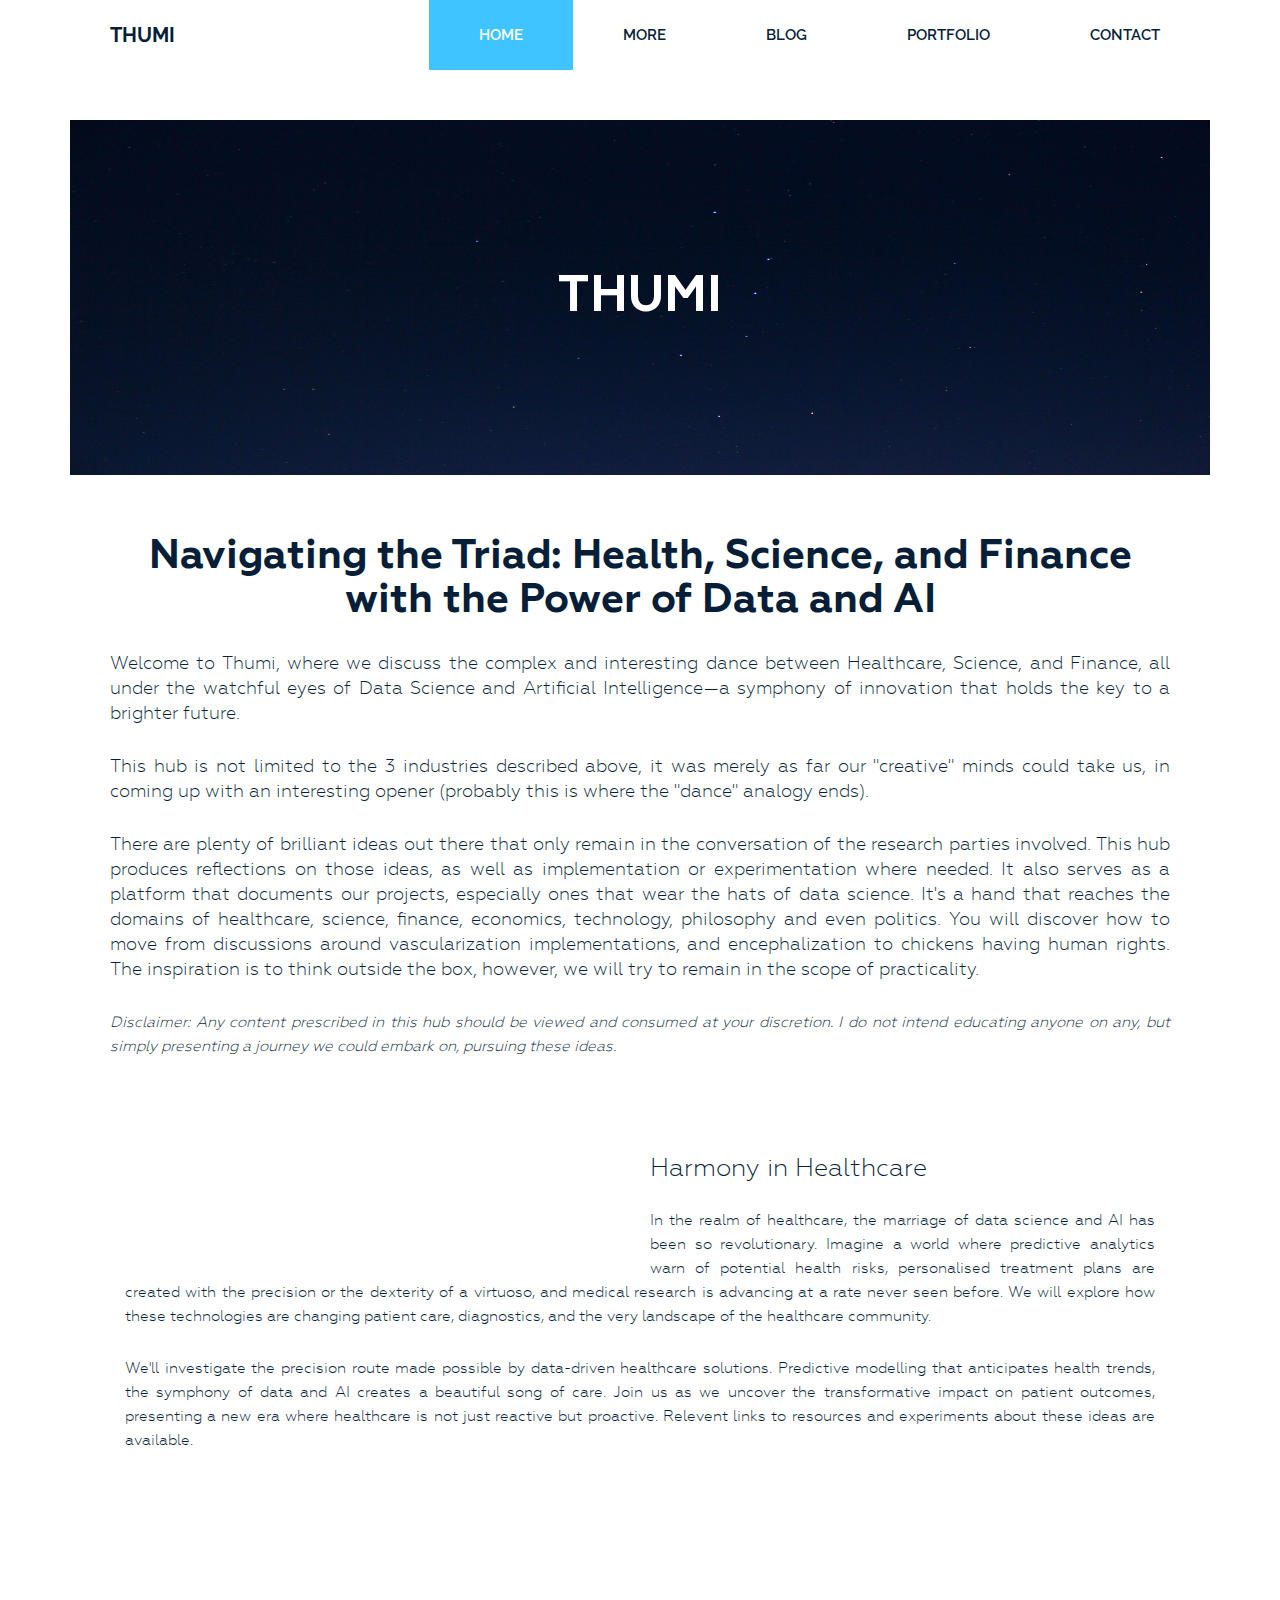
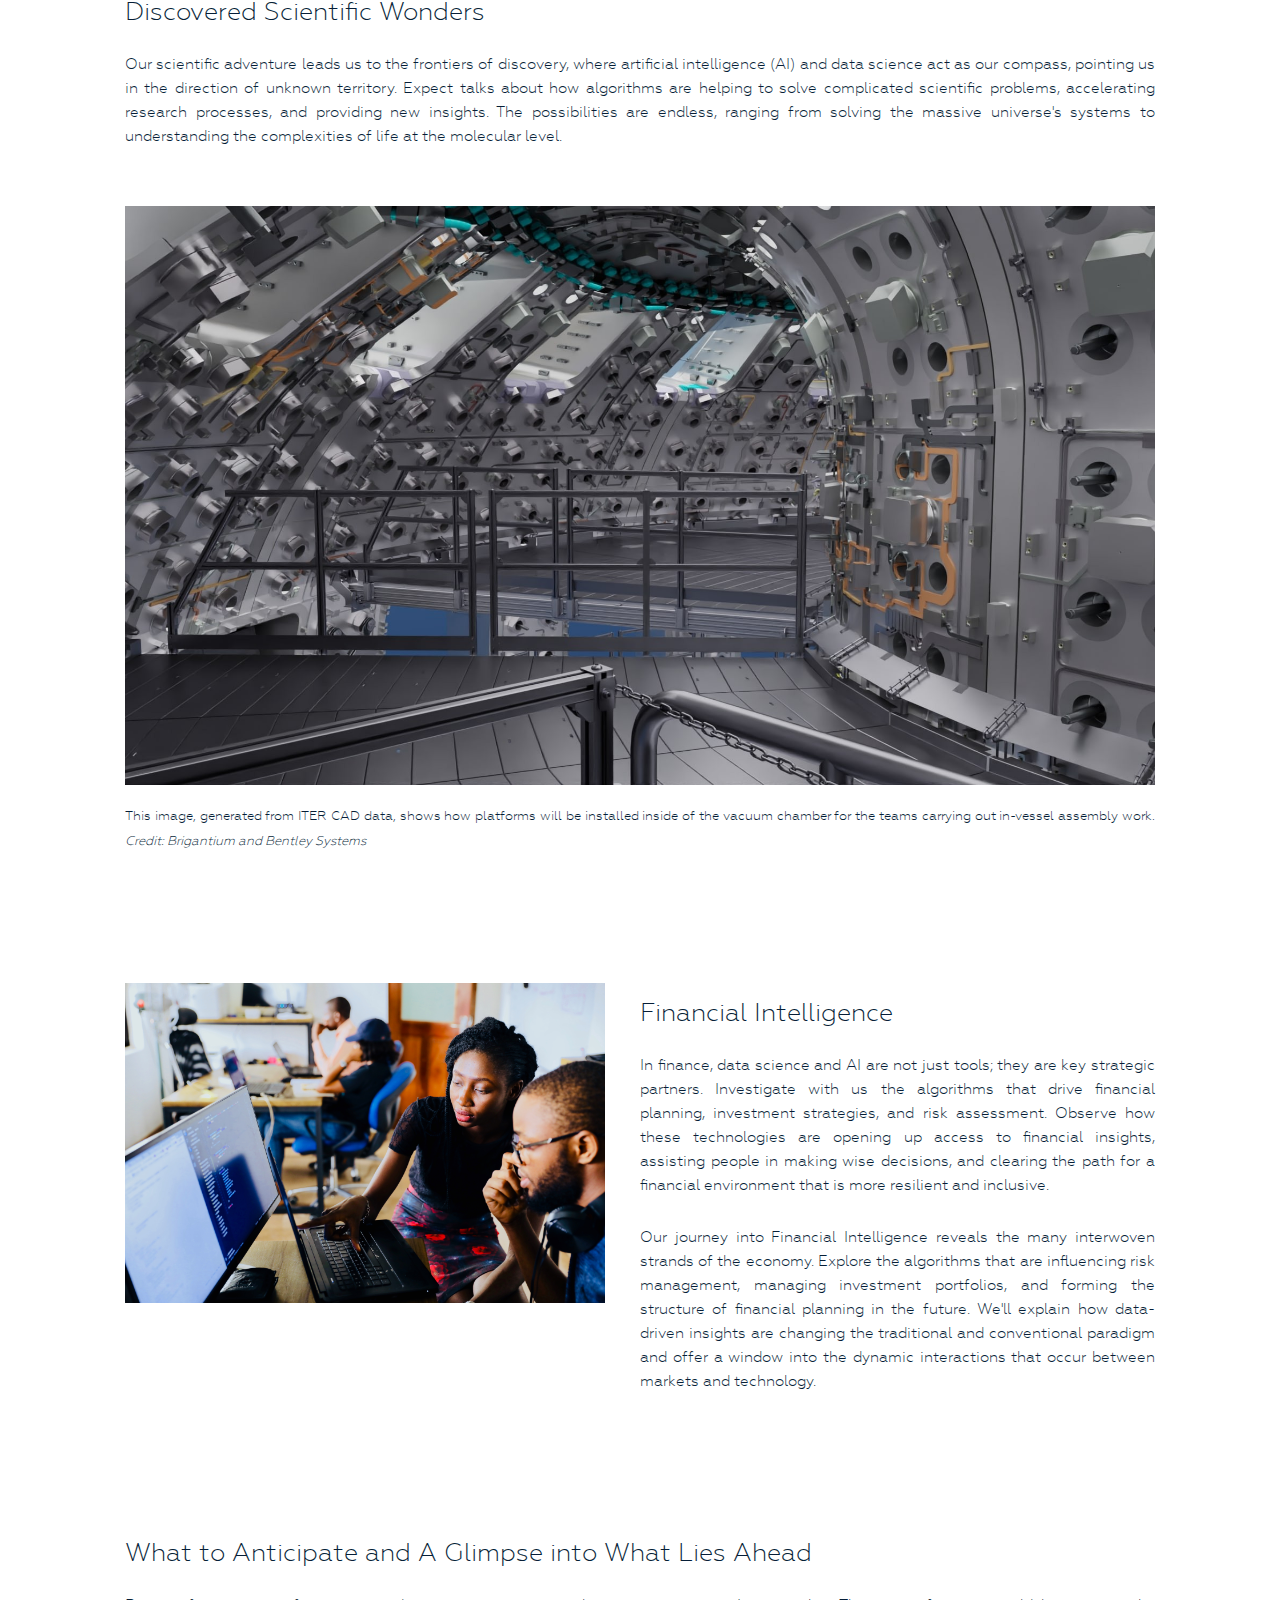
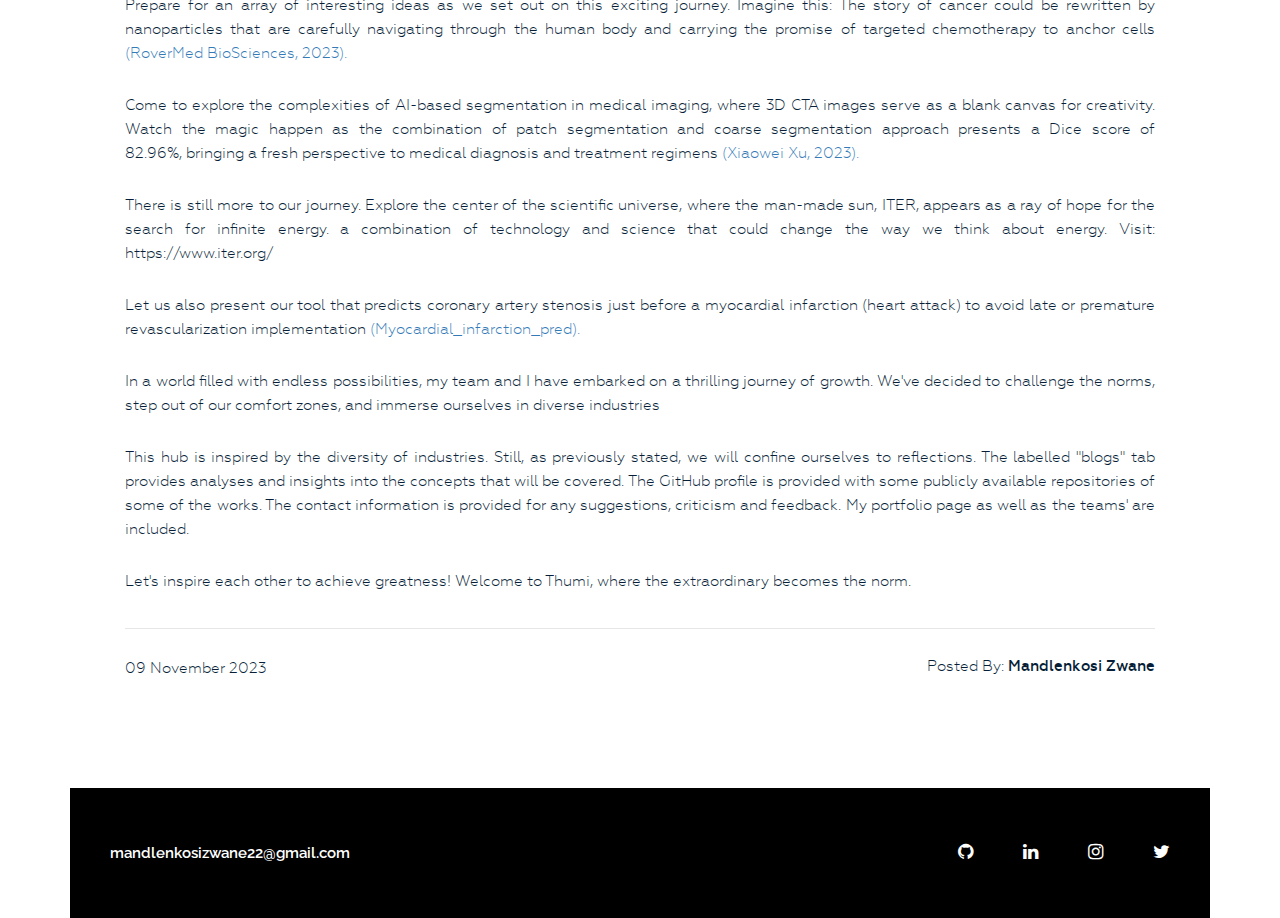
==== index.html @ 039fa7ca "Update index.html" ====
<!DOCTYPE html>
<html lang="en">

<head>
    <meta charset="UTF-8">
    <meta name="viewport" content="width=device-width, initial-scale=1">
    <title>Navigating the Triad: Health, Science, and Finance with the Power of Data and AI</title>
    <link href="https://fonts.googleapis.com/icon?family=Material+Icons" rel="stylesheet">
    <link href="https://fonts.googleapis.com/css?family=Raleway:300,400,500,600,700,800,900" rel="stylesheet">
    <link href="https://fonts.googleapis.com/css?family=Roboto:400,500,700,900" rel="stylesheet">
    <link rel="stylesheet" href="css/bootstrap.css">
    <link rel="stylesheet" href="css/font-awesome.min.css">
    <link rel="stylesheet" href="css/owl.carousel.min.css">
    <link rel="stylesheet" href="css/owl.theme.default.min.css">
    <link rel="stylesheet" href="style.css">
    <link rel="stylesheet" href="responsive.css">
</head>

<body>
    <div class="wrapper">
      
		<header class="header">
            <div class="container">
                <div class="row">
                    <div class="col-md-2">
                        <div class="logo">
                            <h2><a href="#">Thumi</a></h2>
                        </div>
                    </div>
                    <div class="col-md-10">
                        <div class="menu">
                            <ul>
                                <li class="active"><a href="#">Home</a></li>
								<li><a href="#harmony">More</a></li>
                                <li><a href="soon.html">Blog</a></li>
                                <li><a href="#">Portfolio</a></li>
                                <li><a href="#contact">Contact</a></li>
                            </ul>
                        </div>
                    </div>
                </div>
            </div>
        </header>

		<div style="height: 50px; background-color: white;"></div>

	  
        <section class="bg-text-area">
            <div class="container">
                <div class="row">
                    <div class="col-md-12">
                        <div class="bg-text">
                            <h3>Thumi</h3>
						
						</div>
                    </div>
                </div>
            </div>
        </section>
        <section class="blog-post-area">
            <div class="container">
                <div class="row">
                    <div class="blog-post-area-style">
                            <div class="col-md-12">
                                
								<div class="single-post-big">
                                    
									
                                    <div class="big-text" style="text-align: center;">
                                        <h3><a>Navigating the Triad: Health, Science, and Finance with the Power of Data and AI</a></h3>
                                        <h3><a> </a></h3>
										<p><big>Welcome to Thumi, where we discuss the complex and interesting dance between Healthcare, Science, and Finance, all under the watchful eyes of Data Science and Artificial Intelligence—a symphony of innovation that holds the key to a brighter future.</big></p>
										<p><big>This hub is not limited to the 3 industries described above, it was merely as far our "creative" minds could take us, in coming up with an interesting opener (probably this is where the "dance" analogy ends).</big></h3>
										<p><big>There are plenty of brilliant ideas out there that only remain in the conversation of the research parties involved. This hub produces reflections on those ideas, as well as implementation or experimentation where needed. It also serves as a platform that documents our projects, especially ones that wear the hats of data science. It's a hand that reaches the domains of healthcare, science, finance, economics, technology, philosophy and even politics. You will discover how to move from discussions around vascularization implementations, and encephalization to chickens having human rights. The inspiration is to think outside the box, however, we will try to remain in the scope of practicality.</big></p>
										<p><em>Disclaimer: Any content prescribed in this hub should be viewed and consumed at your discretion. I do not intend educating anyone on any, but simply presenting a journey we could embark on, pursuing these ideas.</em></p>
									</div>
                  
                            </div>
							
							<div style="height: 50px; background-color: white;"></div>
							
							<div class="col-md-12">
								<div class="single-post-big">
                                    
									<div class="big-image">
                                        <img src="img/post-image1.jpg" alt="">
										<div style="height: 100px; background-color: white;"></div>
                                    </div>
                                    <div class="big-text" id="harmony">
                                        <h1>Harmony in Healthcare</h1>
										<p>In the realm of healthcare, the marriage of data science and AI has been so revolutionary. Imagine a world where predictive analytics warn of potential health risks, personalised treatment plans are created with the precision or the dexterity of a virtuoso, and medical research is advancing at a rate never seen before. We will explore how these technologies are changing patient care, diagnostics, and the very landscape of the healthcare community.</p>
                                        <p>We'll investigate the precision route made possible by data-driven healthcare solutions. Predictive modelling that anticipates health trends, the symphony of data and AI creates a beautiful song of care. Join us as we uncover the transformative impact on patient outcomes, presenting a new era where healthcare is not just reactive but proactive. Relevent links to resources and experiments about these ideas are available.</p>
                                        <div style="height: 100px; background-color: white;"></div>
                                    </div>
                                </div>
                            </div>
							
							
							
							<div style="height: 100px; background-color: white;"></div>
							
							<div class="col-md-12">
								<div class="single-post-big">
                                    
		
                                    <div class="big-text">
                                        <h1>Discovered Scientific Wonders</h1>
										<p>Our scientific adventure leads us to the frontiers of discovery, where artificial intelligence (AI) and data science act as our compass, pointing us in the direction of unknown territory. Expect talks about how algorithms are helping to solve complicated scientific problems, accelerating research processes, and providing new insights. The possibilities are endless, ranging from solving the massive universe's systems to understanding the complexities of life at the molecular level.<p/><div style="height: 20px; background-color: white;"></div>
										<img src="img/post-image2.jpg" width="300" alt="This image, generated from ITER CAD data, shows how platforms will be installed inside of the vacuum chamber for the teams carrying out in-vessel assembly work. Credit: Brigantium and Bentley Systems">
										<p><small>This image, generated from ITER CAD data, shows how platforms will be installed inside of the vacuum chamber for the teams carrying out in-vessel assembly work. <em>Credit: Brigantium and Bentley Systems</em></small></p>
										<div style="height: 100px; background-color: white;"></div>
									</div>
                                </div>
                            </div>
							<div style="height: 70px; background-color: white;"></div>
							
							<div class="col-md-12">
								<div class="single-post-big">
                                    
		
                                    <div class="big-text">
										<div class="big-image">
											<img src="img/post-image3.jpg" alt="">
											<div style="height: 100px; background-color: white;"></div>
										</div>
										
										<h1>Financial Intelligence</h1>
										<p>In finance, data science and AI are not just tools; they are key strategic partners. Investigate with us the algorithms that drive financial planning, investment strategies, and risk assessment. Observe how these technologies are opening up access to financial insights, assisting people in making wise decisions, and clearing the path for a financial environment that is more resilient and inclusive.</p>
										<p>Our journey into Financial Intelligence reveals the many interwoven strands of the economy. Explore the algorithms that are influencing risk management, managing investment portfolios, and forming the structure of financial planning in the future. We'll explain how data-driven insights are changing the traditional and conventional paradigm and offer a window into the dynamic interactions that occur between markets and technology.</p>
										<div style="height: 100px; background-color: white;"></div>
									</div>
                                </div>
                            </div>
							
							
							<div style="height: 20px; background-color: white;"></div>
							
							<div class="col-md-12">
								<div class="single-post-big">
                                    
		
                                    <div class="big-text">
                                        
										<h1>What to Anticipate and A Glimpse into What Lies Ahead</h1>
										<p>Prepare for an array of interesting ideas as we set out on this exciting journey. Imagine this: The story of cancer could be rewritten by nanoparticles that are carefully navigating through the human body and carrying the promise of targeted chemotherapy to anchor cells <a href="https://www.scienceopen.com/hosted-document?doi=10.14293/P2199-8442.1.SOP-.PEGP0U.v1">(RoverMed BioSciences, 2023).</a></p>
										<p>Come to explore the complexities of AI-based segmentation in medical imaging, where 3D CTA images serve as a blank canvas for creativity. Watch the magic happen as the combination of patch segmentation and coarse segmentation approach presents a Dice score of 82.96%, bringing a fresh perspective to medical diagnosis and treatment regimens <a href="https://www.sciencedirect.com/science/article/pii/S0895611123001052">(Xiaowei Xu, 2023).</a></p>
										<p>There is still more to our journey. Explore the center of the scientific universe, where the man-made sun, ITER, appears as a ray of hope for the search for infinite energy. a combination of technology and science that could change the way we think about energy. Visit: https://www.iter.org/</p>
										<p>Let us also present our tool that predicts coronary artery stenosis just before a myocardial infarction (heart attack) to avoid late or premature revascularization implementation <a href="https://github.com/Zwani/Myocardial_infarction_pred">(Myocardial_infarction_pred).</a></p>
										<p>In a world filled with endless possibilities, my team and I have embarked on a thrilling journey of growth. We've decided to challenge the norms, step out of our comfort zones, and immerse ourselves in diverse industries</p>
										<p>This hub is inspired by the diversity of industries. Still, as previously stated, we will confine ourselves to reflections. The labelled "blogs" tab provides analyses and insights into the concepts that will be covered. The GitHub profile is provided with some publicly available repositories of some of the works. The contact information is provided for any suggestions, criticism and feedback. My portfolio page as well as the teams' are included.</p>
										<p>Let's inspire each other to achieve greatness! Welcome to Thumi, where the extraordinary becomes the norm.</p>

									</div>
                                </div>
                            </div>
							
							
							<div class="col-md-12">
								<div class="single-post-big">
                                    
									
									<div class="big-text" style="text-align: left;">
										<h4>
											<span>09 November 2023</span>
											<span class="author">Posted By: <span class="author-name">Mandlenkosi Zwane</span></span>
										</h4>
									</div>

                                </div>
                            </div>
							
							
							
							
							
							
							
			
        </section>
		
		<div style="height: 100px; background-color: white;"></div>
		
		
        <footer id="contact" class="footer">
            <div class="container">
                <div class="row">
                    <div class="col-md-12">
                        <div class="footer-bg">
                            <div class="row">
                                <div class="col-md-9">
                                    <div class="footer-menu">
                                        <ul>
                                            <li style="text-transform: none;"><a href="#">mandlenkosizwane22@gmail.com</a></li>         
                                        </ul>
                                    </div>
                                </div>
                                <div class="col-md-3">
                                    <div class="footer-icon">
                                        <p><a href="https://github.com/Zwani"><i class="fa fa-github" aria-hidden="true"></i></a><a href="https://www.linkedin.com/in/mandlenkosi-zwane-13a955187"><i class="fa fa-linkedin" aria-hidden="true"></i></a><a href="https://www.instagram.com/mandlenkosi.zwane/"><i class="fa fa-instagram" aria-hidden="true"></i></a><a href="https://twitter.com/MandlenkosiZwa3"><i class="fa fa-twitter" aria-hidden="true"></i></a></p>
                                    </div>
                                </div>
                            </div> .
                        </div>
                    </div>
                </div>
            </div>
        </footer>
    </div>
    <script src="js/jquery-3.1.1.min.js"></script>
    <script src="js/bootstrap.min.js"></script>
    <script src="js/owl.carousel.min.js"></script>
    <script src="js/active.js"></script>
</body>

</html>
---- style.css ----
@font-face {
    font-family: Geometria;
    src: url(geometria_font/Geometria.ttf);
    font-weight: 300;
}

@font-face {
    font-family: Geometria;
    src: url(geometria_font/Geometria-Bold.ttf);
    font-weight: 700;
}

@font-face {
    font-family: Geometria;
    src: url(geometria_font/Geometria-ExtraBold.ttf);
    font-weight: 800;
}

@font-face {
    font-family: Geometria;
    src: url(geometria_font/geometria-light.ttf);
    font-weight: 400;
}

@font-face {
    font-family: Geometria;
    src: url(geometria_font/geometria-medium.ttf);
    font-weight: 500;
}

.wrapper header.header .logo {}

.wrapper header.header .logo h2 {
    margin: 0 0 0 40px;
    padding: 0;
}

.wrapper header.header .logo h2 a {
    color: #061e37;
    font-family: "Raleway", sans-serif;
    font-size: 20px;
    font-weight: 700;
    text-decoration: none;
    line-height: 70px;
    padding: 22px 0;
    text-transform: uppercase;
}

.wrapper header.header .menu {
    margin: 0
}

.wrapper header.header .menu ul {
    float: right;
    margin: 0;
    padding: 0;
    margin-right: 4px;
}

.wrapper header.header .menu ul li {
    display: inline-block;
    list-style: outside none none;
    margin: 0 -4px 0 0;
}

.wrapper header.header .menu ul li a {
    color: rgb(6, 30, 55);
    font-family: "Raleway", sans-serif;
    font-size: 15px;
    font-weight: 600;
    line-height: 70px;
    padding: 26px 50px;
    text-decoration: none;
    text-transform: uppercase;
}

.wrapper header.header .menu ul li.active a {
    background: #40c4ff;
    color: #fff;
}

.wrapper header.header .menu ul li a:hover {
    background: #40c4ff;
    color: #fff;
}

.wrapper section.bg-text-area .bg-text {
    background-image: url(img/bg-iamges.jpg);
    background-size: 100% 100%;
    padding: 150px 280px;
}

.wrapper section.bg-text-area .container {}

.wrapper section.bg-text-area .bg-text h3 {
    color: #fff;
    font-family: Geometria;
    font-size: 50px;
    font-weight: 700;
    text-align: center;
    text-transform: uppercase;
    margin: 0;
}



.wrapper section.bg-text-area .bg-text p {
    color: #fff;
    font-family: Geometria;
    font-size: 15px;
    font-weight: 500;
    line-height: 33px;
    margin: 32px 0 0;
    text-align: center;
}

section.blog-post-area {
    margin-top: 50px;
}

section.blog-post-area .big-image {
    float: left;
    width: 50%;
    padding-right: 35px;
}

section.blog-post-area .big-image-two {
    float: right;
    width: 50%;
    padding-right: 35px;
	margin-left: 70px;
}



section.blog-post-area .big-text {
	text-align: center;"
    width: 50%;
	font-size: 30px;
    padding-right: 20px;
}

section.blog-post-area .big-text-two {
	text-align: center;"
    width: 50%;
	font-size: 30px;
    padding-right: 20px;
}

section.blog-post-area img {
    width: 100%;
}

section.blog-post-area .big-text h3 {
    margin: 10px 0 0;
}

section.blog-post-area .big-text h3 a {
    font-family: Geometria;
    font-weight: 700;
    font-size: 40px;
    color: #061e37;
    text-decoration: none;
}

section.blog-post-area .big-text p {
    color: #061e37;
    font-family: Geometria;
    font-size: 15px;
    font-weight: 400;
    line-height: 24px;
    padding-top: 18px;
    text-align: justify;
    text-decoration: none;
}

section.blog-post-area .big-text-two p {
    color: #061e37;
    font-family: Geometria;
    font-size: 15px;
    font-weight: 400;
    line-height: 24px;
    padding-top: 18px;
    text-align: left;
    text-decoration: none;
}

section.blog-post-area .big-text h1 {
    color: #061e37;
    font-family: Geometria;
    font-size: 25px;
    font-weight: 400;
    line-height: 24px;
    padding-top: 18px;
    text-align: justify;
    text-decoration: none;
}

section.blog-post-area .big-text-two h1 {
    color: #061e37;
    font-family: Geometria;
    font-size: 25px;
    font-weight: 400;
    line-height: 24px;
    padding-top: 18px;
    text-align: justify;
    text-decoration: none;
}


section.blog-post-area .big-text h4 {
    margin-top: 25px;
    padding-top: 30px;
    position: relative;
}

section.blog-post-area .big-text h4::before {
    background: #e6e6e6 none repeat scroll 0 0;
    content: "";
    height: 1px;
    position: absolute;
    top: 0;
    width: 100%;
}

section.blog-post-area .single-post {
    padding-right: 20px;
    margin: 100px 0px 0px;
}

section.blog-post-area h4 span {
    font-family: Geometria;
    font-weight: 400;
    font-size: 15px;
    color: #061e37;
    text-decoration: none;
	
}

section.blog-post-area .big-text h4 span.author {
    float: right
}

section.blog-post-area h4 span.author-name {
    font-weight: 500;
}

.blog-post-area .single-post h3 a {
    font-family: Geometria;
    font-size: 28px;
    font-weight: 700;
    text-decoration: none;
    color: #061e37;
}

.blog-post-area .single-post p {
    color: #061e37;
    font-family: Geometria;
    font-size: 15px;
    font-weight: 400;
    line-height: 27px;
    padding-top: 14px;
    position: relative;
    text-align: justify;
}

.blog-post-area .single-post h4 {
    margin-bottom: 12px;
    padding-top: 10px;
    position: relative;
}

.blog-post-area .single-post h4::before {
    background: #e6e6e6 none repeat scroll 0 0;
    content: "";
    height: 1px;
    position: absolute;
    top: 0;
    width: 100%;
}

.blog-post-area .single-post p::before {
    background: #e6e6e6 none repeat scroll 0 0;
    content: "";
    height: 1px;
    position: absolute;
    top: 0;
    width: 100%;
}

.blog-post-area .single-post h3 {
    margin: 25px 0 15px;
}

.blog-post-area .pegination {
    margin-top: 60px;
    margin-bottom: 60px;
}

.blog-post-area .pegination .nav-links {
    margin: 0;
    padding: 0;
    text-align: center;
}

.blog-post-area .pegination .nav-links .page-numbers {
    border: 1px solid #448aff;
    border-radius: 50%;
    color: #448aff;
    display: inline-block;
    font-family: "Roboto", sans-serif;
    font-size: 15px;
    font-weight: 400;
    height: 45px;
    line-height: 45px;
    list-style: outside none none;
    margin-right: 5px;
    text-align: center;
    width: 45px;
}

.blog-post-area .blog-post-area-style {
    margin: 0 20px 0 40px;
}

.blog-post-area .pegination .nav-links .page-numbers.current {
    background: #448aff;
    color: #fff;
}

.blog-post-area .pegination .nav-links .page-numbers:hover {
    background: #448aff;
    color: #fff;
}

.blog-post-area .pegination .nav-links a {
    text-decoration: none;
}

.wrapper footer.footer {
    height: 130px;
}

.wrapper footer .footer-bg {
    background: #000 none repeat scroll 0 0;
    height: 130px;
    overflow: hidden;
}

.wrapper footer.footer .footer-menu {
    margin: 0
}

.wrapper footer.footer .footer-menu ul {
    line-height: 130px;
    margin: 0;
    padding: 0;
}

.wrapper footer.footer .footer-menu ul li {
    display: inline;
    list-style: outside none none;
    margin: 0;
    padding: 30px 0px;
}

.wrapper footer.footer .footer-menu ul li a {
    color: #fff;
    font-family: "Raleway", sans-serif;
    font-size: 15px;
    font-weight: 600;
    line-height: 70px;
    margin-left: 40px;
    padding: 26px 10px 26px 0;
    text-decoration: none;
    text-transform: none;
}

.wrapper footer.footer .footer-icon p {
    float: right;
    line-height: 130px;
}

.wrapper footer.footer .footer-icon p i {
    color: #fff;
    font-size: 18px;
    margin-right: 30px;
    padding: 10px;
}


/*css for single blog page*/

.single-blog-area {
    margin-bottom: 100px;
}

.single-blog-area .border-top {
    border-top: 1px solid #40c4ff;
}

.single-blog-area h2 {
    color: #010101;
    font-family: Geometria;
    font-size: 38px;
    font-weight: 500;
    margin-bottom: 60px;
    margin-top: 45px;
}

.single-blog-area p {
    font-family: Geometria;
    font-size: 15px;
    font-weight: 500;
    line-height: 35px;
    position: relative;
    text-align: justify;
}

.single-blog-area .blog-area-part p {
    margin-top: 30px;
}

.single-blog-area .for-style {
    margin-bottom: 50px;
}

.single-blog-area .for-style p span {
    color: #40c4ff;
    float: left;
    font-family: Geometria;
    font-size: 60px;
    font-weight: 400;
    margin: 18px 30px 20px 20px;
    position: relative;
}

.single-blog-area .for-style p span.drop_caps::before {
    color: #40c4ff;
    content: "”";
    font-size: 40px;
    left: -20px;
    position: absolute;
    top: -7px;
    font-weight: 500;
}

.single-blog-area .for-style p span::after {
    color: #40c4ff;
    content: "”";
    font-size: 40px;
    right: -15px;
    position: absolute;
    top: -7px;
    font-weight: 500;
}

.single-blog-area h3 {
    color: #757575;
    font-family: Geometria;
    font-size: 38px;
    font-style: italic;
    font-weight: 500;
    line-height: 65px;
    margin-bottom: 25px;
    word-spacing: 15px;
}

.single-blog-area h3 i.fa-quote-left {
    float: left;
    font-size: 55px;
    font-style: italic;
    margin-right: 20px;
    margin-top: 10px;
    color: #eeeeee;
}

.single-blog-area h3 i.fa-quote-right {
    display: inline-block;
    font-size: 55px;
    font-style: italic;
    margin-left: 20px;
    color: #eeeeee;
}

.single-blog-area .image-one {
    padding-right: 20px;
    width: 100%;
    margin-bottom: 20px;
}

.single-blog-area .image-two {
    width: 100%;
    padding-left: 20px;
    margin-bottom: 20px;
}

.single-blog-area img {
    width: 100%
}

.single-blog-area .blog-area {
    margin-right: 40px;
}

.single-blog-area .ads-area {
    border-top: 1px solid #e6e6e6;
    margin-top: 30px;
    padding: 50px 0;
    position: relative;
}

.single-blog-area .ads-area img {
    width: 100%;
    height: 90px;
    padding: 0 60px;
}

.single-blog-area .ads-area p {
    color: #fff;
    font-family: Geometria;
    font-size: 33px;
    font-weight: 500;
    line-height: 150px;
    position: absolute;
    text-align: center;
    top: 15px;
    width: 100%;
}


/*comment part start*/

.single-blog-area .commententries h3 {
    color: #000;
    font-family: Geometria;
    font-size: 18px;
    font-style: normal;
    font-weight: 500;
    margin: 0;
    padding-bottom: 5px;
    position: relative;
}

.single-blog-area .commententries h3::before {
    background: #e6e6e6 none repeat scroll 0 0;
    content: "";
    height: 1px;
    position: absolute;
    width: 100%;
    bottom: 0;
}

.single-blog-area .commententries ul {
    margin: 0;
    padding: 0;
}

.single-blog-area .commententries ul ul {
    margin-left: 60px;
}

.single-blog-area .commententries ul li article.comment {
    padding-bottom: 13px;
    padding-top: 30px;
    position: relative;
}

.single-blog-area .commententries ul li article.comment:before {
    background: #e6e6e6 none repeat scroll 0 0;
    content: "";
    height: 1px;
    position: absolute;
    width: 100%;
    bottom: 0;
}


}
.single-blog-area .commententries .author-name h5 a {
    font-family: Geometria;
    font-size: 21px;
    font-weight: 500;
    text-decoration: none;
    color: #000;
}
.single-blog-area .commententries .author-name h5 a {
    color: #000;
    font-family: Geometria;
    font-size: 21px;
    font-weight: 500;
    line-height: 10px;
    color: #000;
    text-decoration: none;
}
.single-blog-area .commententries .author-name p {
    color: #000;
    font-family: Geometria;
    font-size: 13px;
    font-weight: 500;
    line-height: 10px;
    color: #989191
}
.single-blog-area .commententries .comment-body p {
    font-family: Geometria;
    font-size: 15px;
    font-weight: 500;
    line-height: 25px;
    color: #989191
}
.single-blog-area .commententries .reply p span {
    color: #989191;
    font-family: Geometria;
    font-size: 18px;
    font-weight: 500;
    margin-right: 50px;
}
.single-blog-area .commententries .reply p span i {
    color: #989191;
    margin-right: 10px;
}
.single-blog-area .commententries ul {
    overflow: hidden;
}
.single-blog-area .commententries ul li {
    list-style: none
}
.commententries .comment-author {
    border-radius: 50%;
    float: left;
    height: 55px;
    width: 55px;
}
.commententries .comment-details {
    margin-left: 70px;
}
.single-blog-area form input {
    border: 1px solid #e6e6e6;
    margin: 0;
    padding: 12px 22px;
    border-radius: 5px;
    width: 100%
}
.single-blog-area form input[placeholder] {
    color: #000;
    font-family: Geometria;
    font-size: 16px;
    font-weight: 500;
}
.single-blog-area form .name {
    float: left;
    margin-bottom: 15px;
    width: 50%;
}
.single-blog-area form .email {
    width: 50%;
    float: right;
}
.single-blog-area form .name input {
    width: 95%;
}
.single-blog-area form .name .name {
    margin-right: 20px;
}
.single-blog-area form .email input {
    width: 95%;
}
.single-blog-area form .comment {
    margin-right: 150px;
}
.single-blog-area form .post {
    bottom: 0;
    position: absolute;
    right: 0;
}
.single-blog-area form .post input[type="submit"] {
    background: #40c4ff none repeat scroll 0 0;
    bottom: 0;
    color: #fff;
    font-family: Geometria;
    font-size: 15px;
    font-weight: 500;
    padding: 14px 38px;
    right: -150px;
    text-transform: uppercase;
    width: auto;
}
.single-blog-area form {
    margin: 50px 0 0;
    position: relative;
}

/*comment part end*/
.grid .portfolio-item {
    margin-bottom: 30px;
}
.grid .portfolio-item img {
    float: left;
    height: 72px;
    width: 72px;
}
.single-blog-area .grid .portfolio-item .portfolio-text {
    margin-left: 110px;
}
.single-blog-area .grid .portfolio-item .portfolio-text h5 {
    margin: 0
}
.single-blog-area .grid .portfolio-item .portfolio-text h5 a {
    color: #000;
    font-family: Geometria;
    font-size: 15px;
    font-weight: 500;
    line-height: 27px;
    text-decoration: none;
}
.single-blog-area .grid .portfolio-item .portfolio-text p {
    font-family: Geometria;
    font-size: 13px;
    font-weight: 500;
    line-height: 20px;
    color: #b2b2b2;
}
.single-blog-area .grid .portfolio-item .portfolio-text p span {
    margin: 0 10px;
}
.single-blog-area .button-group button {
    border: medium none;
    border-radius: 0;
    color: #000;
    display: inline-block;
    font-family: Geometria;
    font-size: 13px;
    font-weight: 500;
    margin-right: -2px;
    padding: 21px;
    text-transform: uppercase;
    width: 33%;
}
.single-blog-area .button-group {
    margin: 40px 0;
}
.single-blog-area .button-group button.is-checked {
    background: #40c4ff;
    color: #fff;
}
.single-blog-area .button-group button:hover {
    background: #40c4ff;
    color: #fff;
}
.single-blog-area .sidebar-ads {
    width: 300px;
    position: relative;
}
.single-blog-area .sidebar-ads p {
    color: #fff;
    font-family: Geometria;
    font-size: 30px;
    font-weight: 500;
    position: absolute;
    text-align: center;
    top: 85px;
    width: 100%;
}
.single-blog-area h2.sidebar-title {
    background: #efefef none repeat scroll 0 0;
    color: #000;
    font-family: Geometria;
    font-size: 16px;
    font-weight: 500;
    margin-bottom: 20px;
    margin-top: 50px;
    padding: 21px 25px;
    text-transform: uppercase;
}
.single-blog-area .tags p {
    background: #40c4ff none repeat scroll 0 0;
    border-radius: 5px;
    display: inline-block;
    font-family: Geometria;
    font-size: 13px;
    font-weight: 500;
    margin-right: 4px;
    padding: 0 12px;
    margin-bottom: 7px;
}
.single-blog-area .tags p a {
    color: #fff;
    display: inline-block;
    text-decoration: none;
}
.single-blog-area .newsletter form {
    margin: 30px 0 0;
}
.single-blog-area .newsletter input[type="email"] {
    width: 50%;
    margin-right: 20px;
}
.single-blog-area .newsletter input[type="submit"] {
    width: 40%;
    background: #40c4ff;
    color: #fff;
    text-transform: uppercase;
    font-family: Geometria;
    font-size: 15px;
    font-weight: 500;
}
---- responsive.css ----
@media (min-width: 1440px) and (max-width: 1745px) {}
    
    @media (min-width: 1200px) and (max-width: 1439px) {}
    
    @media (min-width: 992px) and (max-width: 1199px) {}
    
    @media (min-width: 768px) and (max-width: 991px) {}
    
    @media (min-width: 550px) and (max-width: 767px) {}
    
    @media only screen and (max-width: 549px) {}
    
    @media only screen and (max-width: 365px) {}
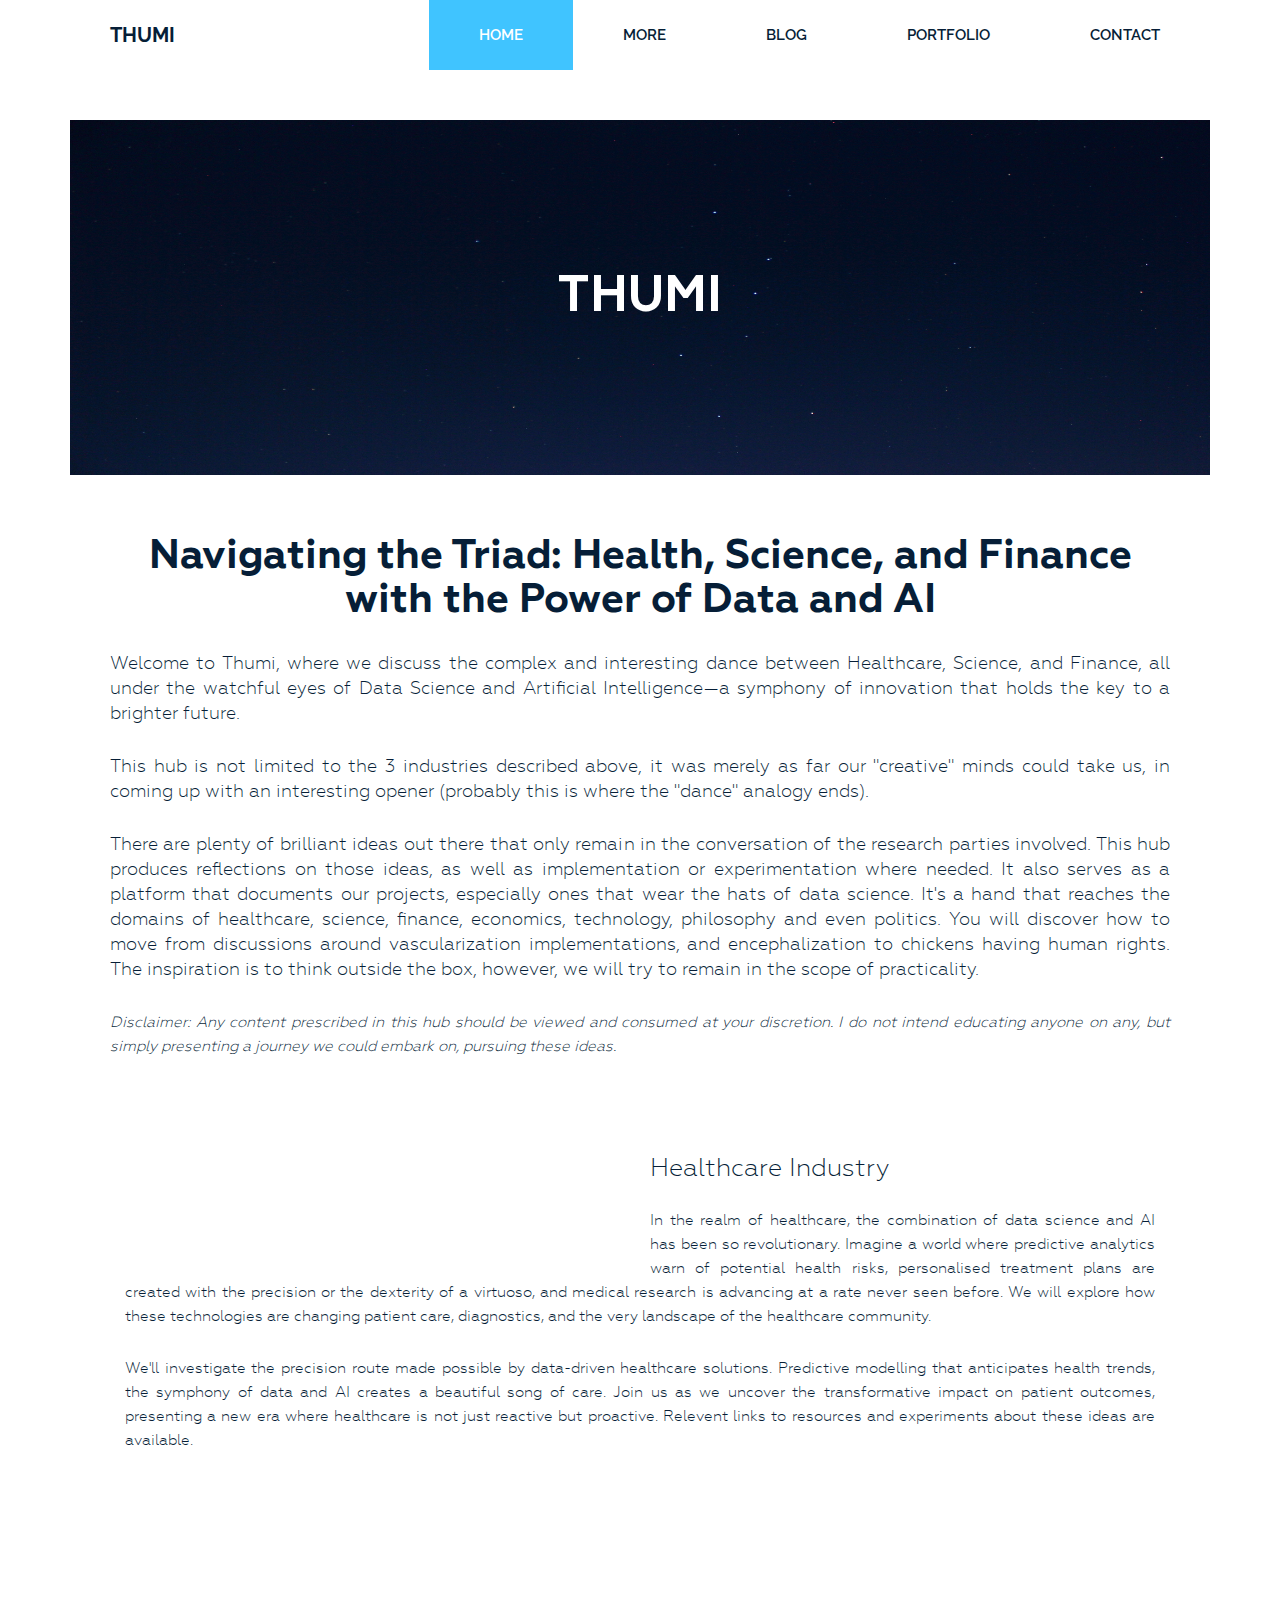
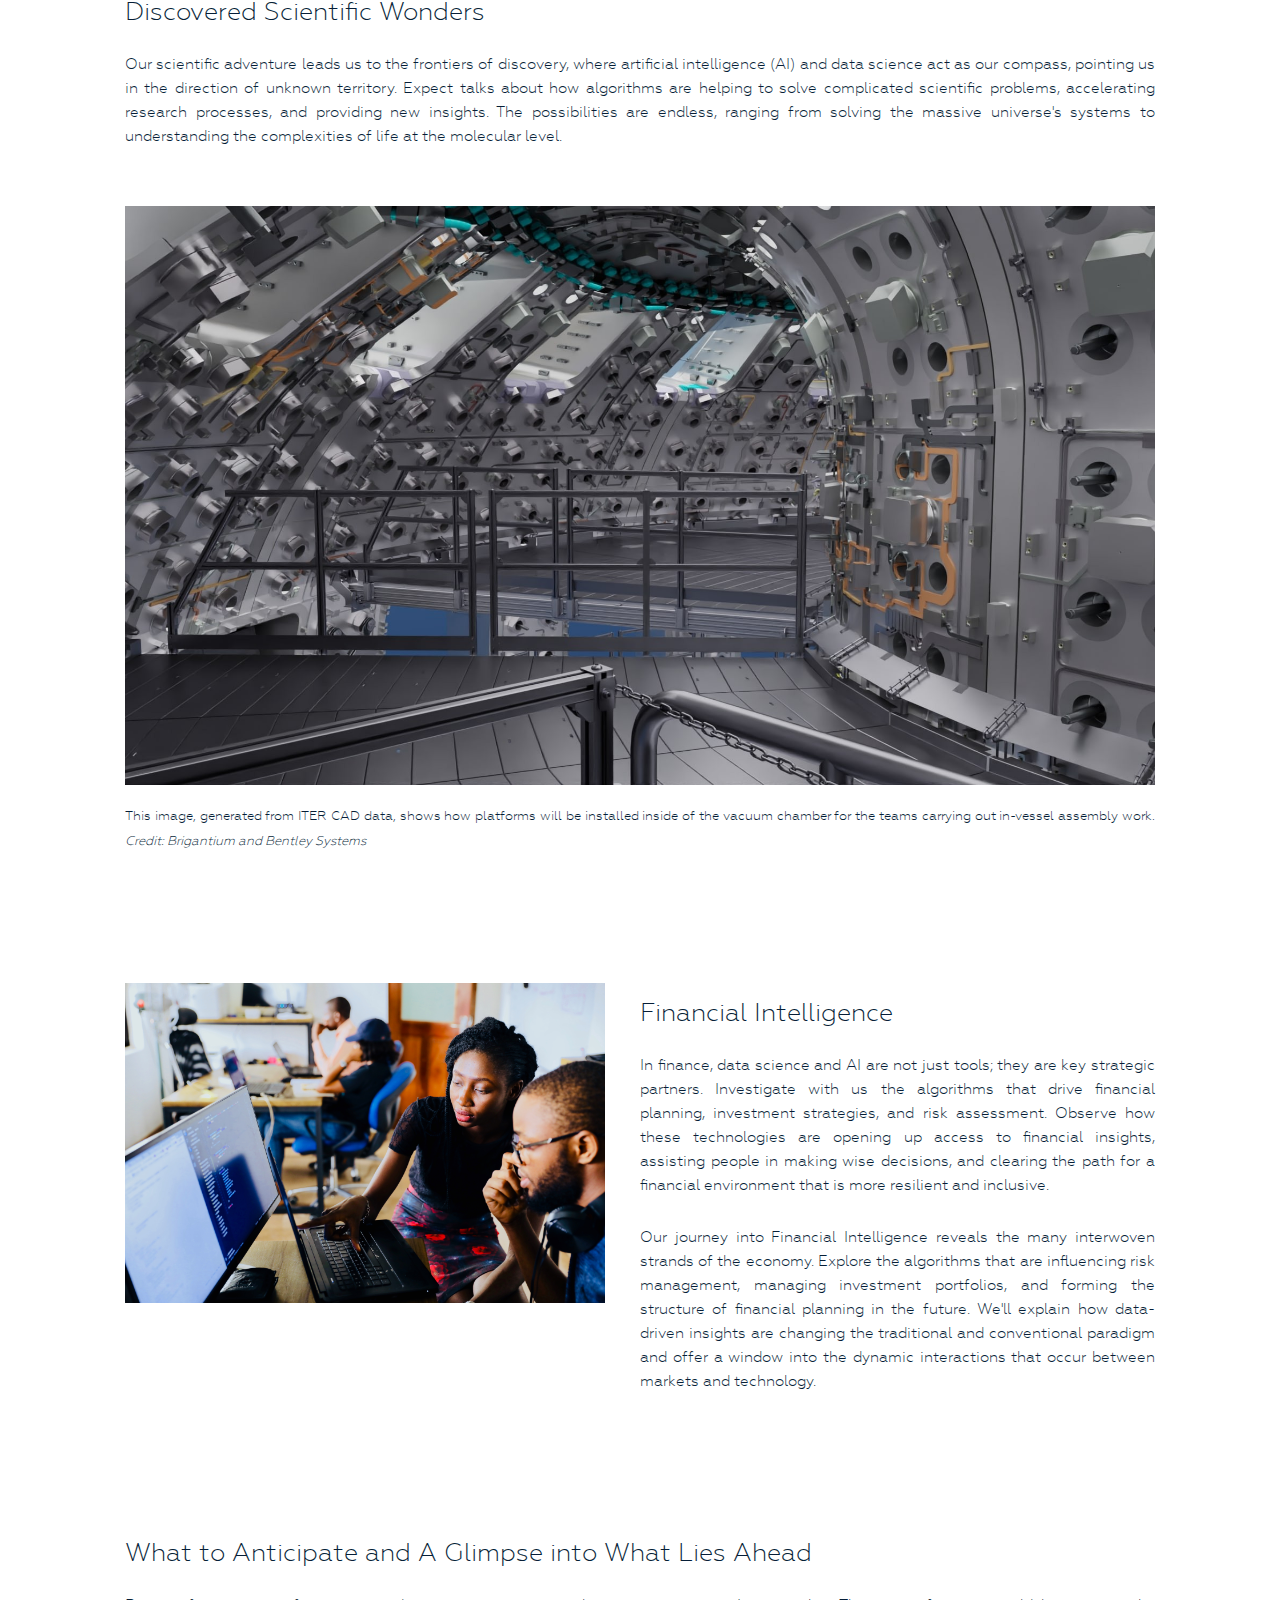
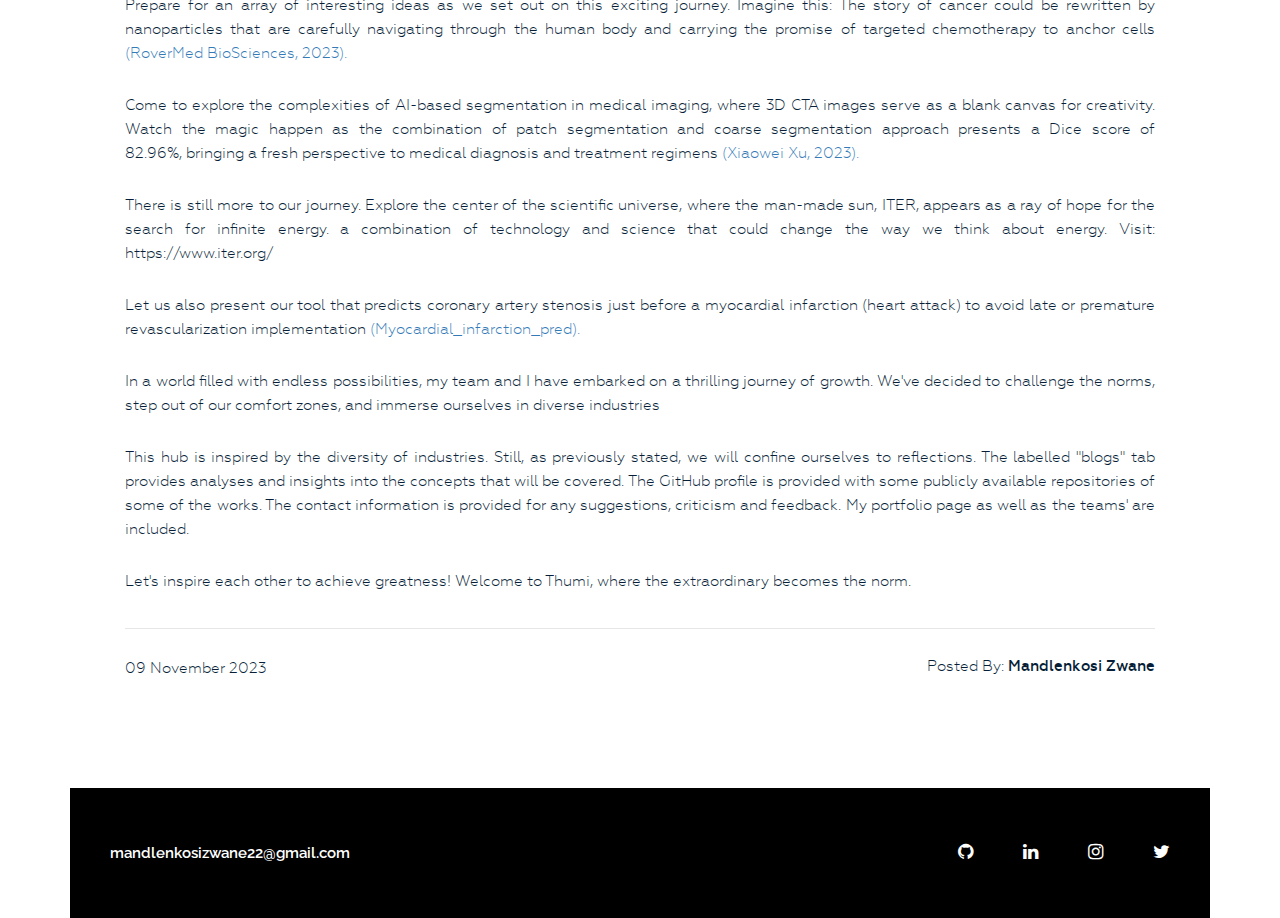
==== commit 09ec8ee0: "Update index.html" ====
--- a/index.html
+++ b/index.html
@@ -19,7 +19,7 @@
 <body>
     <div class="wrapper">
       
-		<header class="header">
+	<header class="header">
             <div class="container">
                 <div class="row">
                     <div class="col-md-2">
@@ -31,7 +31,7 @@
                         <div class="menu">
                             <ul>
                                 <li class="active"><a href="#">Home</a></li>
-								<li><a href="#harmony">More</a></li>
+				<li><a href="#harmony">More</a></li>
                                 <li><a href="soon.html">Blog</a></li>
                                 <li><a href="#">Portfolio</a></li>
                                 <li><a href="#contact">Contact</a></li>
@@ -87,8 +87,8 @@
 										<div style="height: 100px; background-color: white;"></div>
                                     </div>
                                     <div class="big-text" id="harmony">
-                                        <h1>Harmony in Healthcare</h1>
-										<p>In the realm of healthcare, the marriage of data science and AI has been so revolutionary. Imagine a world where predictive analytics warn of potential health risks, personalised treatment plans are created with the precision or the dexterity of a virtuoso, and medical research is advancing at a rate never seen before. We will explore how these technologies are changing patient care, diagnostics, and the very landscape of the healthcare community.</p>
+                                        <h1>Healthcare Industry</h1>
+										<p>In the realm of healthcare, the combination of data science and AI has been so revolutionary. Imagine a world where predictive analytics warn of potential health risks, personalised treatment plans are created with the precision or the dexterity of a virtuoso, and medical research is advancing at a rate never seen before. We will explore how these technologies are changing patient care, diagnostics, and the very landscape of the healthcare community.</p>
                                         <p>We'll investigate the precision route made possible by data-driven healthcare solutions. Predictive modelling that anticipates health trends, the symphony of data and AI creates a beautiful song of care. Join us as we uncover the transformative impact on patient outcomes, presenting a new era where healthcare is not just reactive but proactive. Relevent links to resources and experiments about these ideas are available.</p>
                                         <div style="height: 100px; background-color: white;"></div>
                                     </div>
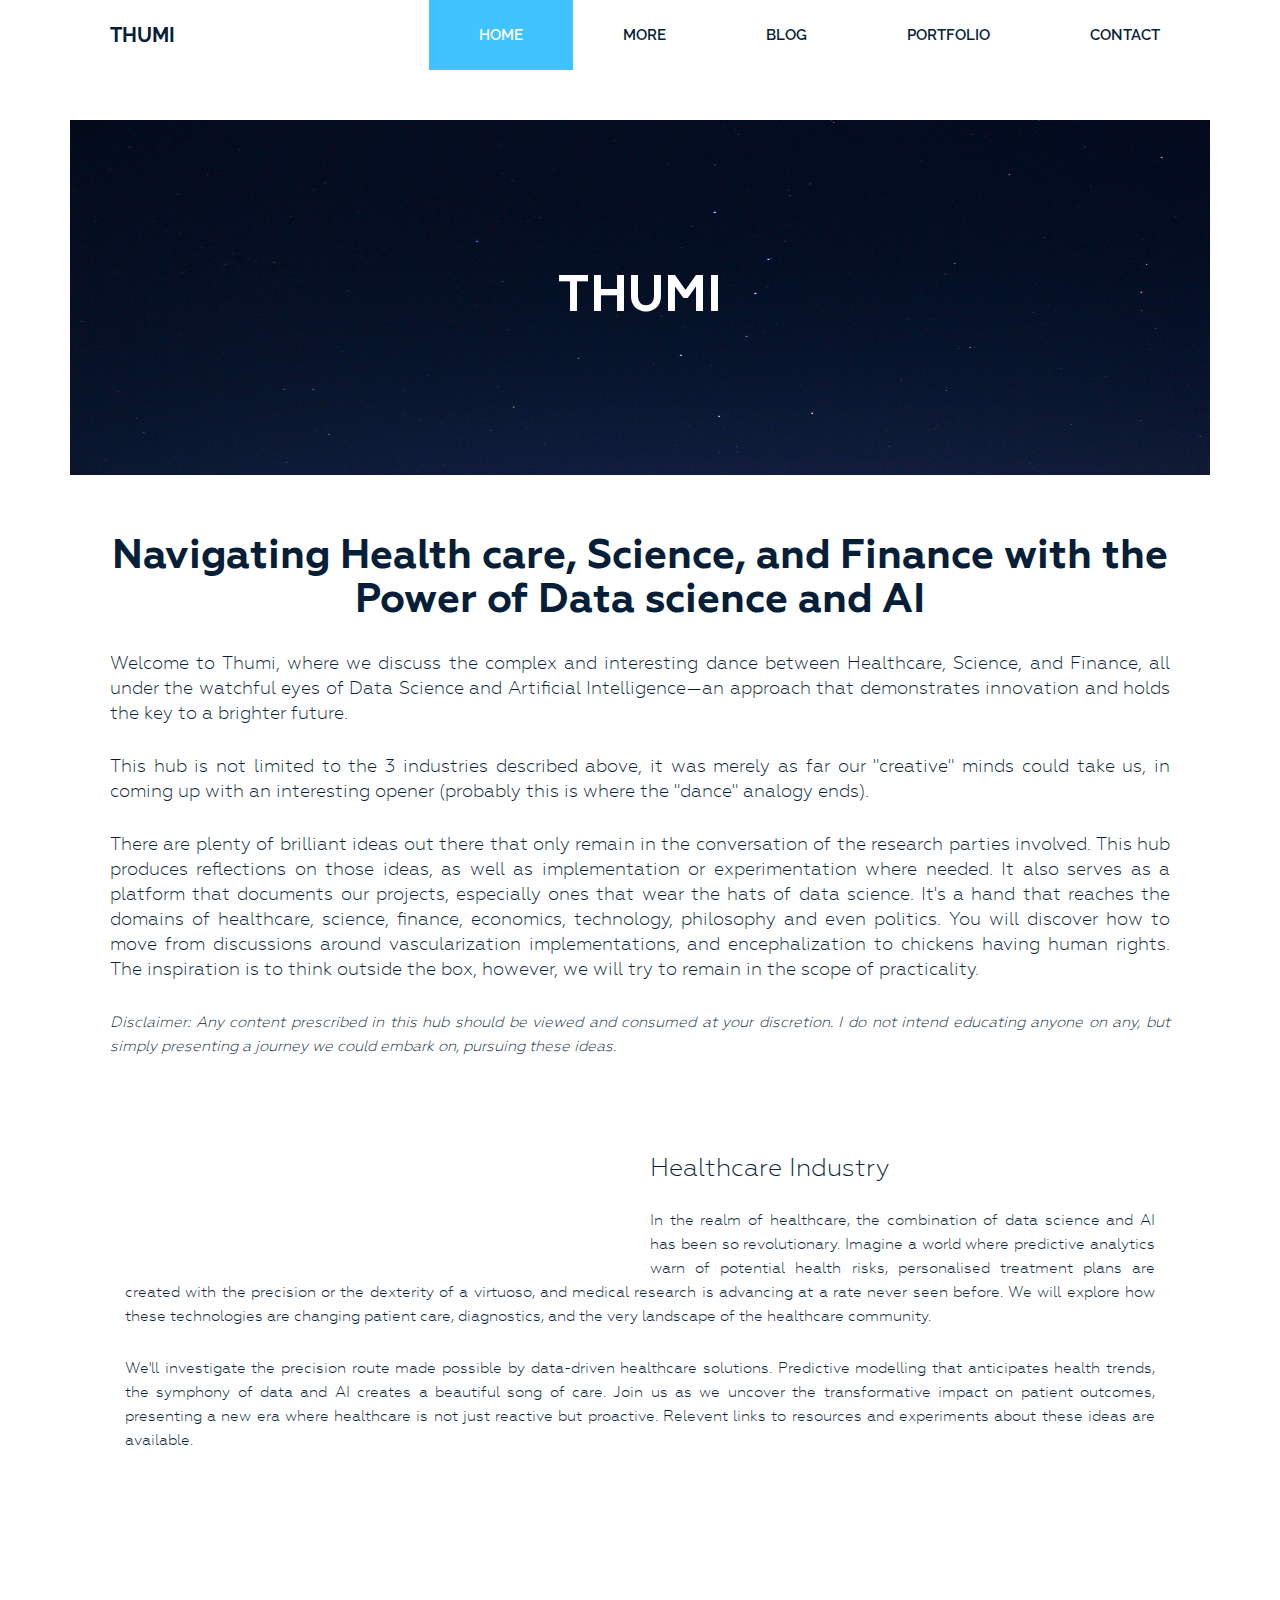
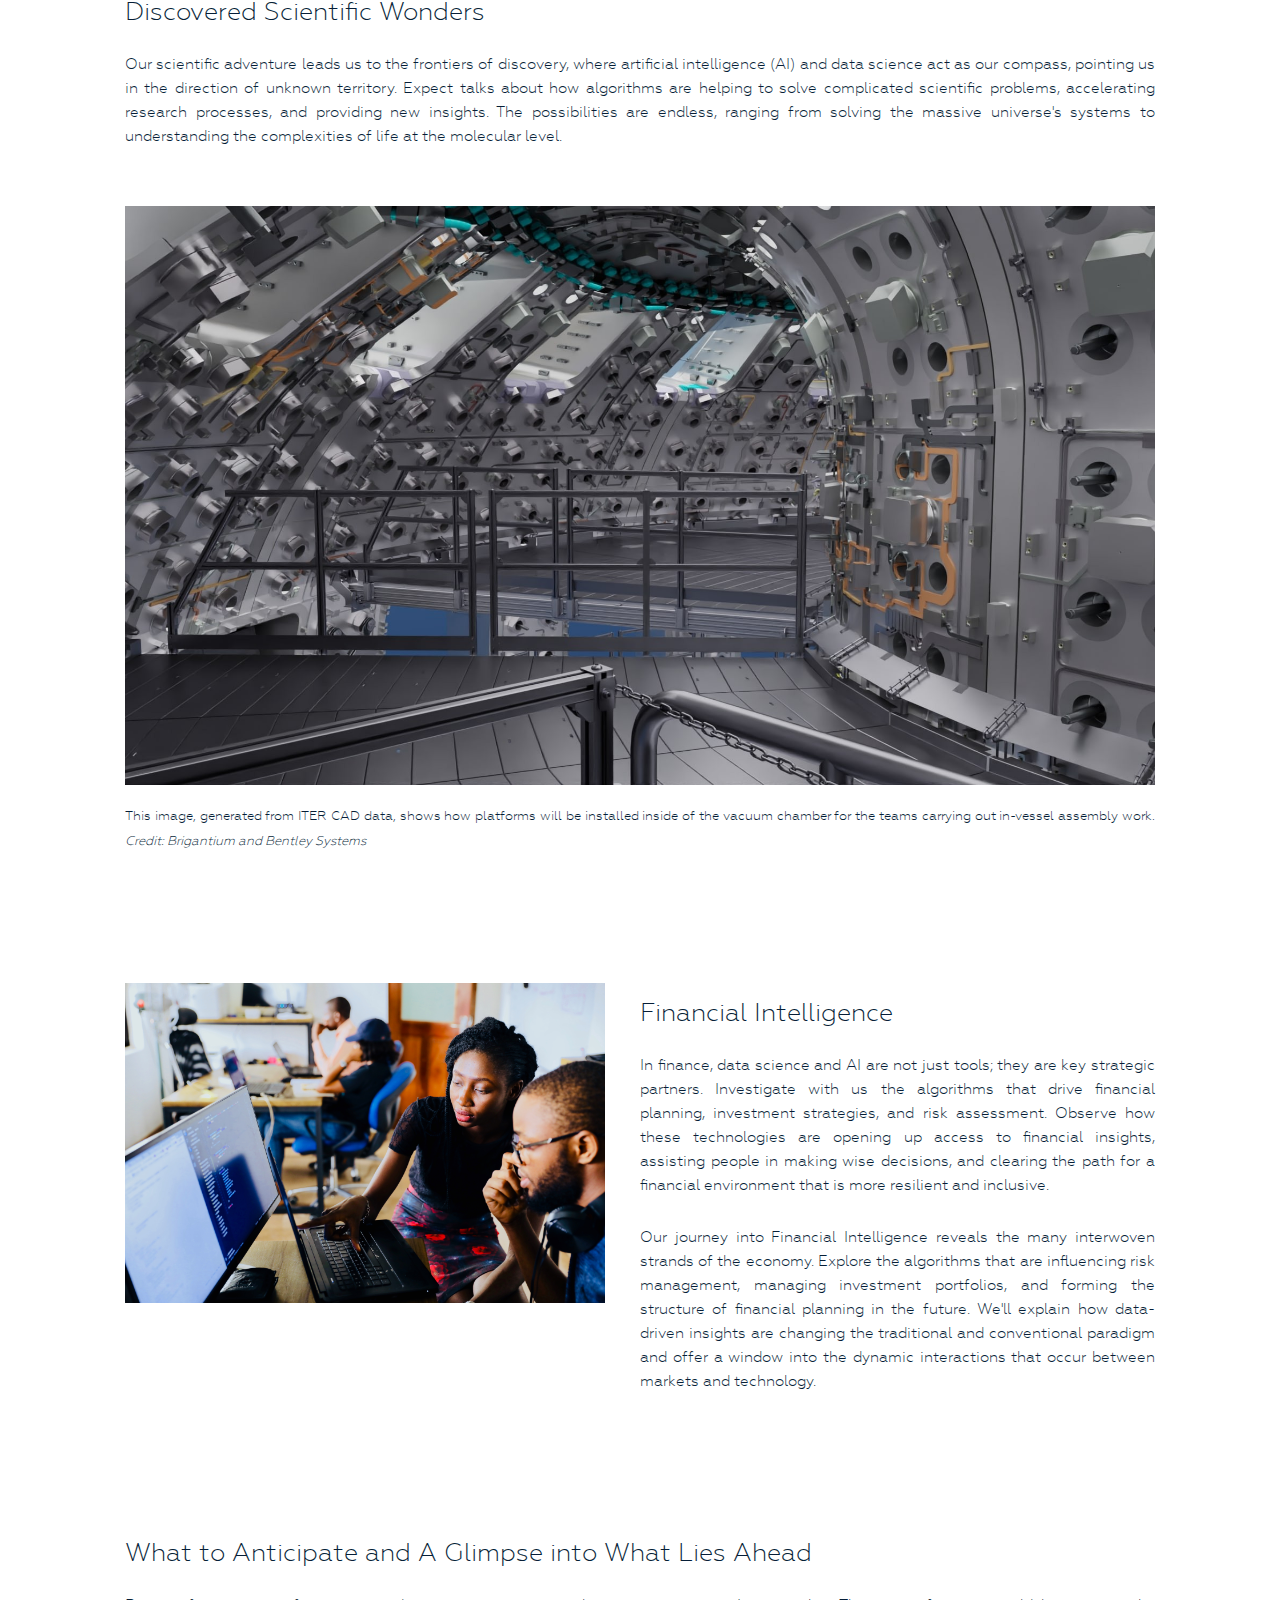
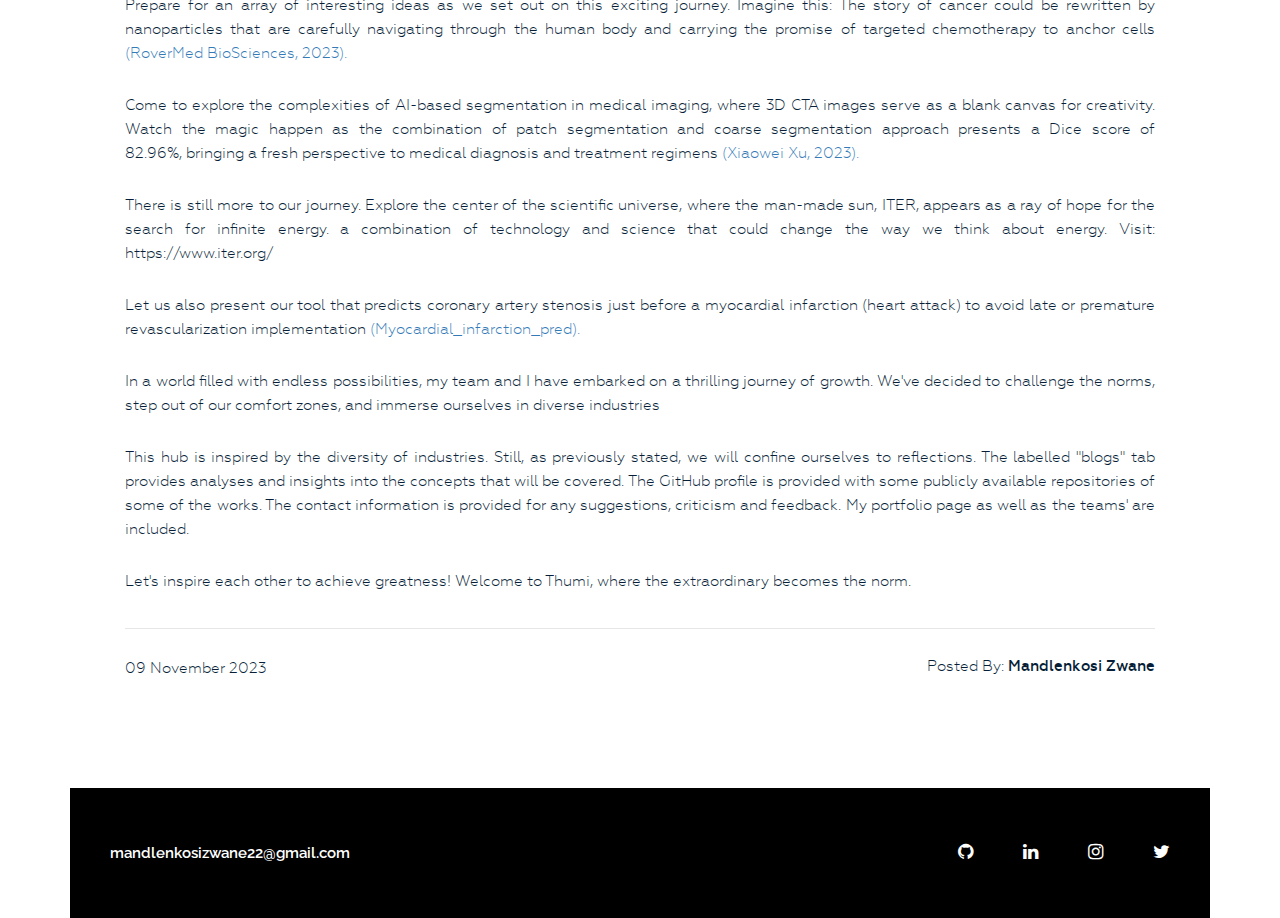
==== commit 80f525c1: "Update index.html" ====
--- a/index.html
+++ b/index.html
@@ -4,7 +4,7 @@
 <head>
     <meta charset="UTF-8">
     <meta name="viewport" content="width=device-width, initial-scale=1">
-    <title>Navigating the Triad: Health, Science, and Finance with the Power of Data and AI</title>
+    <title>Navigating Health care, Science, and Finance with the Power of Data Science and AI</title>
     <link href="https://fonts.googleapis.com/icon?family=Material+Icons" rel="stylesheet">
     <link href="https://fonts.googleapis.com/css?family=Raleway:300,400,500,600,700,800,900" rel="stylesheet">
     <link href="https://fonts.googleapis.com/css?family=Roboto:400,500,700,900" rel="stylesheet">
@@ -33,7 +33,12 @@
                                 <li class="active"><a href="#">Home</a></li>
 				<li><a href="#harmony">More</a></li>
                                 <li><a href="soon.html">Blog</a></li>
-                                <li><a href="#">Portfolio</a></li>
+                                <li class="dropdown">
+					<a href="#" class="dropbtn">Portfolio</a>
+					<div class="dropdown-content">
+						<a href="profile/mandlenkosi.html"><small>Mandlenkosi</small></a>
+					</div>
+				</li>
                                 <li><a href="#contact">Contact</a></li>
                             </ul>
                         </div>
@@ -67,9 +72,9 @@
                                     
 									
                                     <div class="big-text" style="text-align: center;">
-                                        <h3><a>Navigating the Triad: Health, Science, and Finance with the Power of Data and AI</a></h3>
+                                        <h3><a>Navigating Health care, Science, and Finance with the Power of Data science and AI</a></h3>
                                         <h3><a> </a></h3>
-										<p><big>Welcome to Thumi, where we discuss the complex and interesting dance between Healthcare, Science, and Finance, all under the watchful eyes of Data Science and Artificial Intelligence—a symphony of innovation that holds the key to a brighter future.</big></p>
+										<p><big>Welcome to Thumi, where we discuss the complex and interesting dance between Healthcare, Science, and Finance, all under the watchful eyes of Data Science and Artificial Intelligence—an approach that demonstrates innovation and holds the key to a brighter future.</big></p>
 										<p><big>This hub is not limited to the 3 industries described above, it was merely as far our "creative" minds could take us, in coming up with an interesting opener (probably this is where the "dance" analogy ends).</big></h3>
 										<p><big>There are plenty of brilliant ideas out there that only remain in the conversation of the research parties involved. This hub produces reflections on those ideas, as well as implementation or experimentation where needed. It also serves as a platform that documents our projects, especially ones that wear the hats of data science. It's a hand that reaches the domains of healthcare, science, finance, economics, technology, philosophy and even politics. You will discover how to move from discussions around vascularization implementations, and encephalization to chickens having human rights. The inspiration is to think outside the box, however, we will try to remain in the scope of practicality.</big></p>
 										<p><em>Disclaimer: Any content prescribed in this hub should be viewed and consumed at your discretion. I do not intend educating anyone on any, but simply presenting a journey we could embark on, pursuing these ideas.</em></p>
--- a/style.css
+++ b/style.css
@@ -56,6 +56,43 @@
     padding: 0;
     margin-right: 4px;
 }
+
+
+
+.wrapper header.header .menu .dropdown {
+    position: relative;
+    display: inline-block;
+}
+
+.wrapper header.header .menu .dropdown-content {
+    display: none;
+    position: absolute;
+    background-color: #f9f9f9;
+    box-shadow: 0 8px 16px rgba(0, 0, 0, 0.2);
+    z-index: 1;
+}
+
+.wrapper header.header .menu .dropdown-content a {
+    color: black;
+    padding: 12px 16px;
+    display: block;
+    text-decoration: none;
+    transition: background-color 0.3s;
+}
+
+.wrapper header.header .menu .dropdown-content a:hover {
+    background-color: #ddd;
+}
+
+.wrapper header.header .menu .dropdown:hover .dropdown-content {
+    display: block;
+}
+
+
+
+
+
+
 
 .wrapper header.header .menu ul li {
     display: inline-block;
@@ -803,4 +840,4 @@
     font-family: Geometria;
     font-size: 15px;
     font-weight: 500;
-}+}
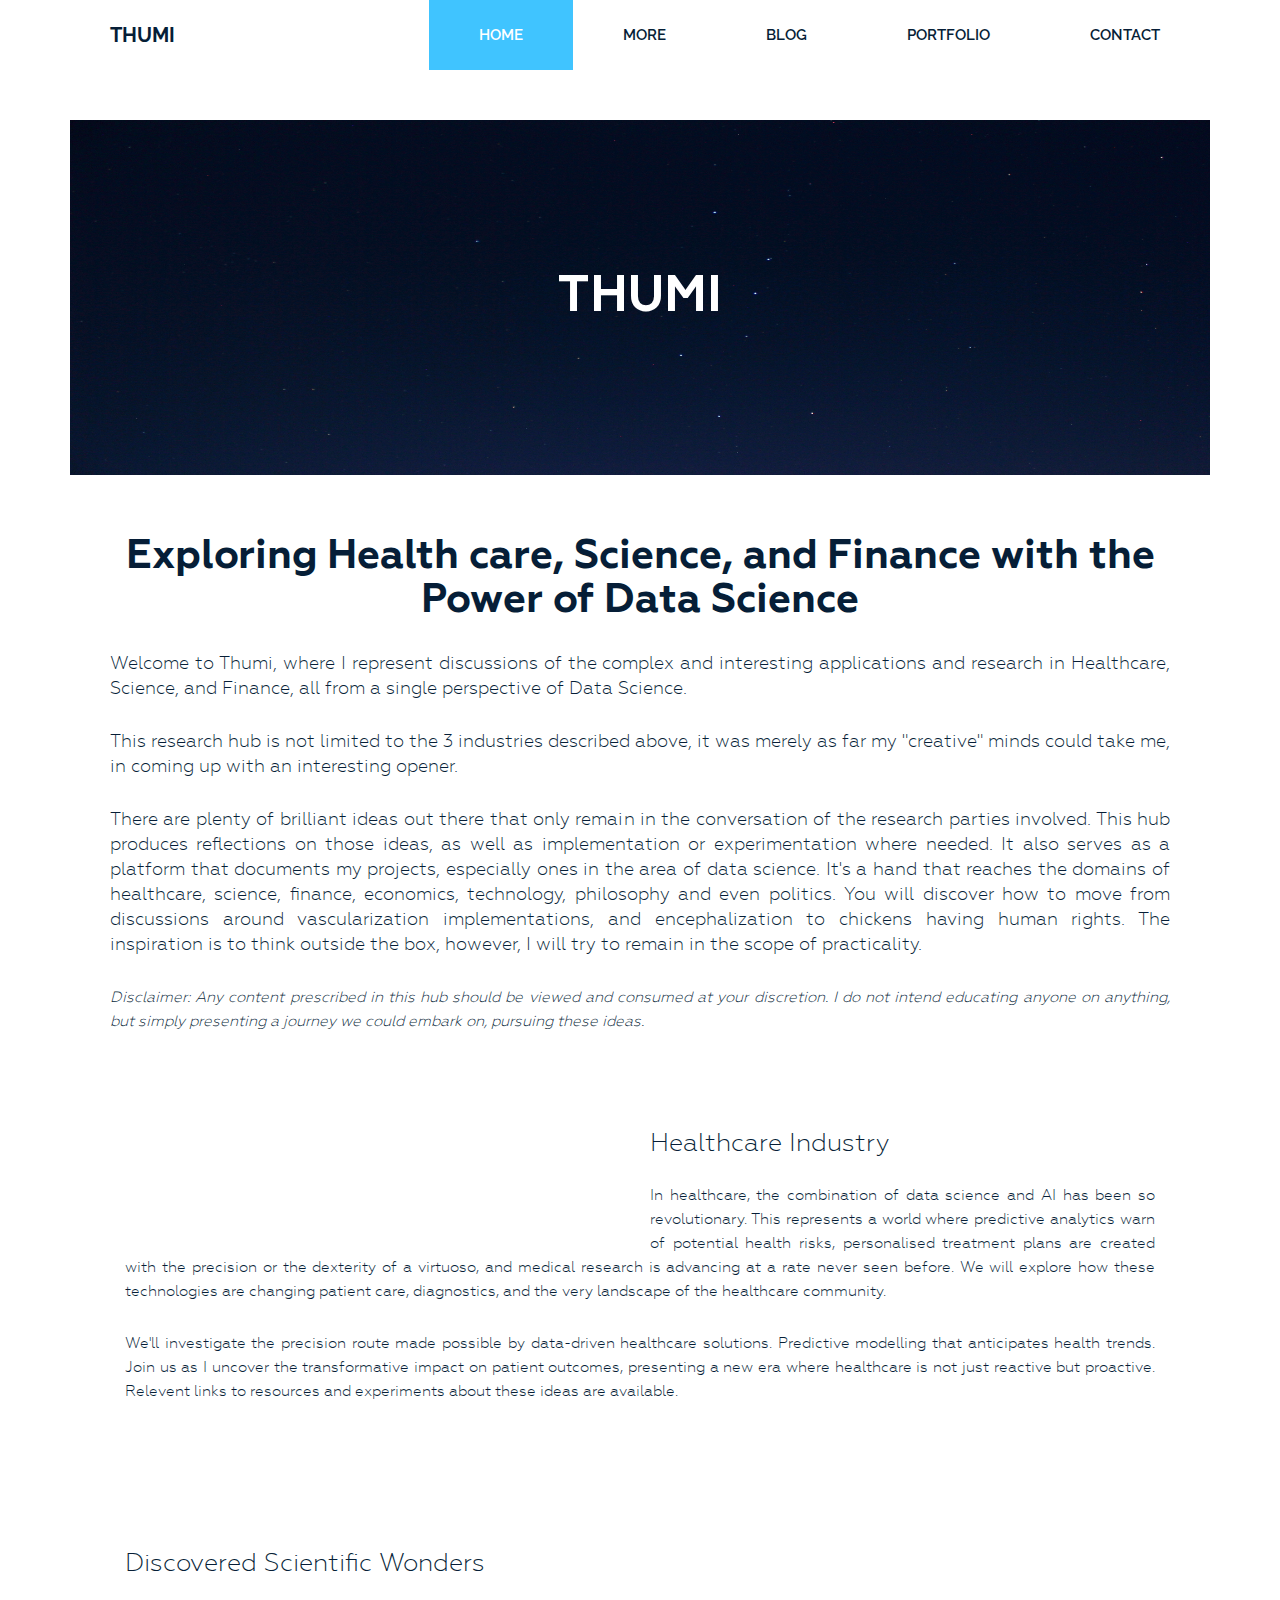
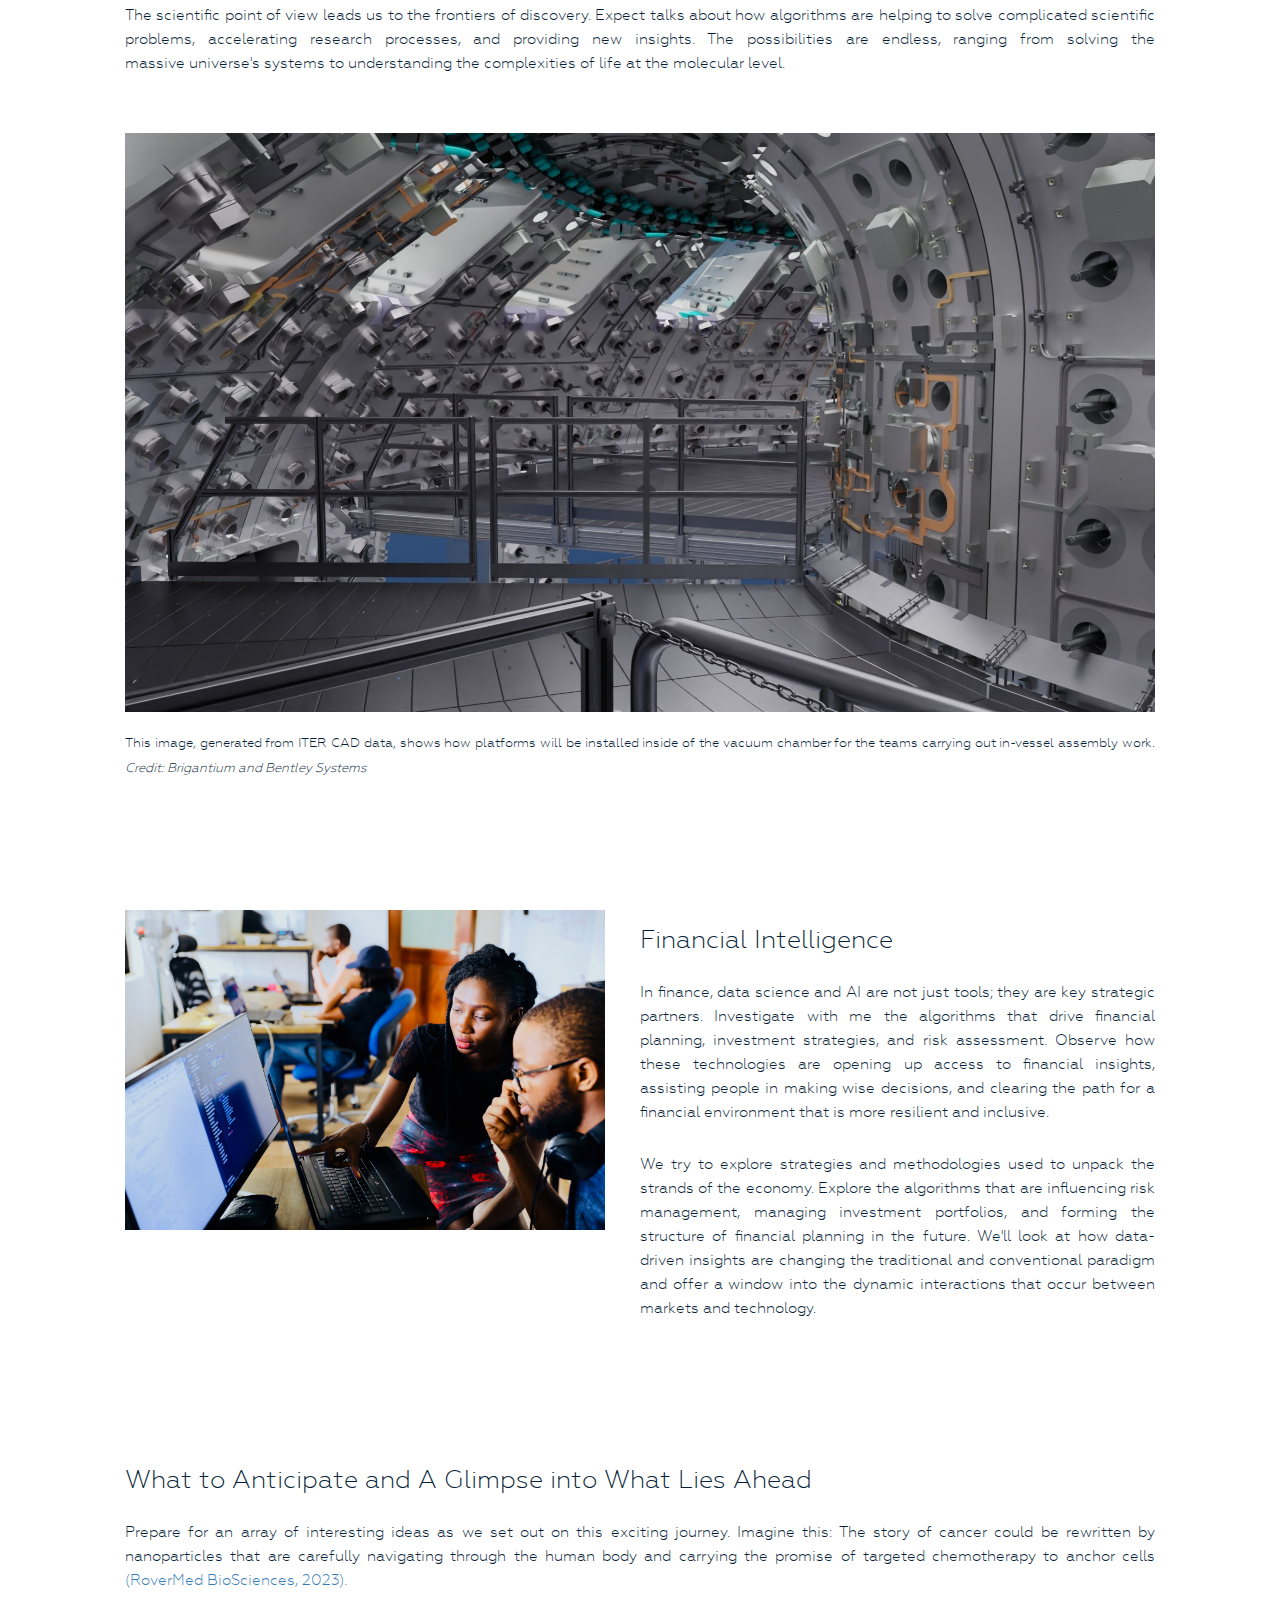
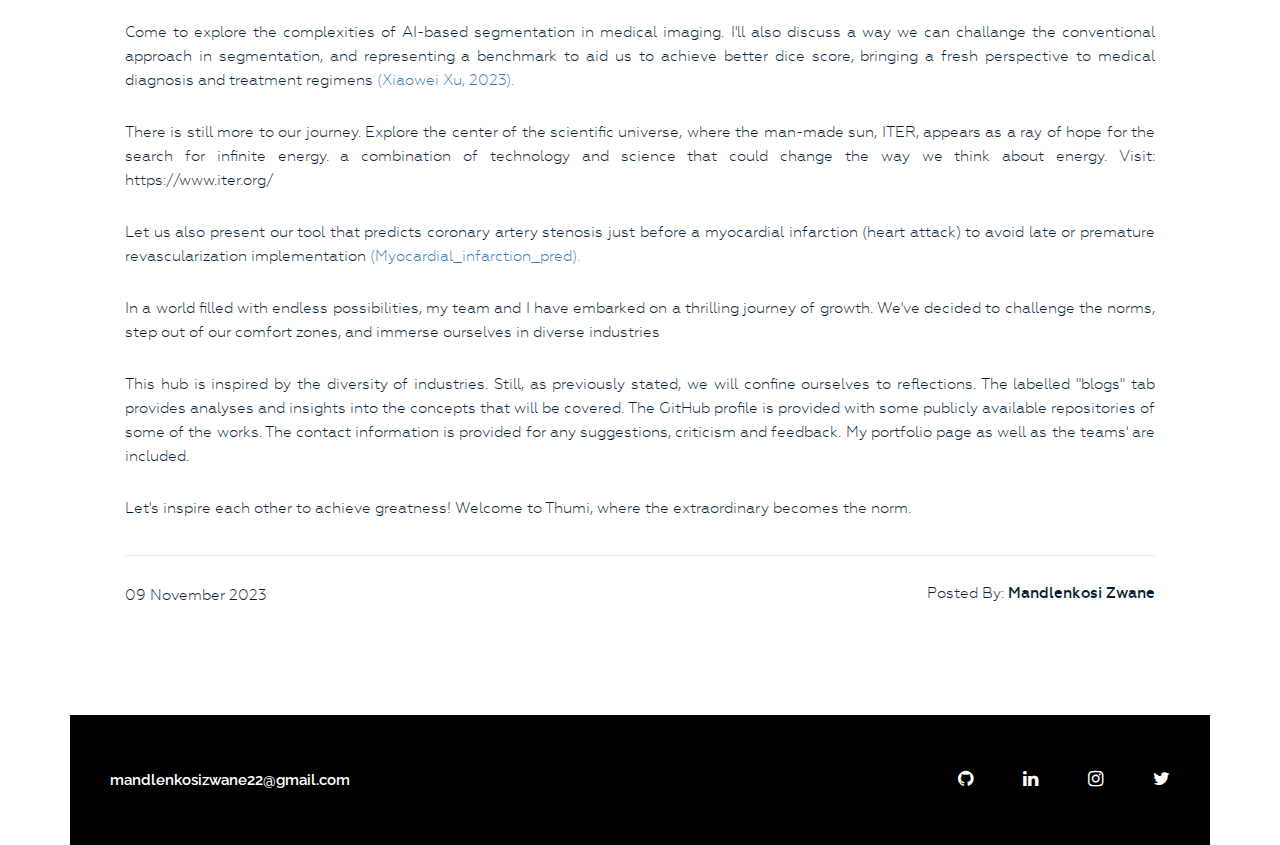
==== commit 8cbf5e95: "Update index.html" ====
--- a/index.html
+++ b/index.html
@@ -72,12 +72,12 @@
                                     
 									
                                     <div class="big-text" style="text-align: center;">
-                                        <h3><a>Navigating Health care, Science, and Finance with the Power of Data science and AI</a></h3>
+                                        <h3><a>Exploring Health care, Science, and Finance with the Power of Data Science</a></h3>
                                         <h3><a> </a></h3>
-										<p><big>Welcome to Thumi, where we discuss the complex and interesting dance between Healthcare, Science, and Finance, all under the watchful eyes of Data Science and Artificial Intelligence—an approach that demonstrates innovation and holds the key to a brighter future.</big></p>
-										<p><big>This hub is not limited to the 3 industries described above, it was merely as far our "creative" minds could take us, in coming up with an interesting opener (probably this is where the "dance" analogy ends).</big></h3>
-										<p><big>There are plenty of brilliant ideas out there that only remain in the conversation of the research parties involved. This hub produces reflections on those ideas, as well as implementation or experimentation where needed. It also serves as a platform that documents our projects, especially ones that wear the hats of data science. It's a hand that reaches the domains of healthcare, science, finance, economics, technology, philosophy and even politics. You will discover how to move from discussions around vascularization implementations, and encephalization to chickens having human rights. The inspiration is to think outside the box, however, we will try to remain in the scope of practicality.</big></p>
-										<p><em>Disclaimer: Any content prescribed in this hub should be viewed and consumed at your discretion. I do not intend educating anyone on any, but simply presenting a journey we could embark on, pursuing these ideas.</em></p>
+										<p><big>Welcome to Thumi, where I represent discussions of the complex and interesting applications and research in Healthcare, Science, and Finance, all from a single perspective of Data Science.</big></p>
+										<p><big>This research hub is not limited to the 3 industries described above, it was merely as far my "creative" minds could take me, in coming up with an interesting opener.</big></h3>
+										<p><big>There are plenty of brilliant ideas out there that only remain in the conversation of the research parties involved. This hub produces reflections on those ideas, as well as implementation or experimentation where needed. It also serves as a platform that documents my projects, especially ones in the area of data science. It's a hand that reaches the domains of healthcare, science, finance, economics, technology, philosophy and even politics. You will discover how to move from discussions around vascularization implementations, and encephalization to chickens having human rights. The inspiration is to think outside the box, however, I will try to remain in the scope of practicality.</big></p>
+										<p><em>Disclaimer: Any content prescribed in this hub should be viewed and consumed at your discretion. I do not intend educating anyone on anything, but simply presenting a journey we could embark on, pursuing these ideas.</em></p>
 									</div>
                   
                             </div>
@@ -93,8 +93,8 @@
                                     </div>
                                     <div class="big-text" id="harmony">
                                         <h1>Healthcare Industry</h1>
-										<p>In the realm of healthcare, the combination of data science and AI has been so revolutionary. Imagine a world where predictive analytics warn of potential health risks, personalised treatment plans are created with the precision or the dexterity of a virtuoso, and medical research is advancing at a rate never seen before. We will explore how these technologies are changing patient care, diagnostics, and the very landscape of the healthcare community.</p>
-                                        <p>We'll investigate the precision route made possible by data-driven healthcare solutions. Predictive modelling that anticipates health trends, the symphony of data and AI creates a beautiful song of care. Join us as we uncover the transformative impact on patient outcomes, presenting a new era where healthcare is not just reactive but proactive. Relevent links to resources and experiments about these ideas are available.</p>
+										<p>In healthcare, the combination of data science and AI has been so revolutionary. This represents a world where predictive analytics warn of potential health risks, personalised treatment plans are created with the precision or the dexterity of a virtuoso, and medical research is advancing at a rate never seen before. We will explore how these technologies are changing patient care, diagnostics, and the very landscape of the healthcare community.</p>
+                                        <p>We'll investigate the precision route made possible by data-driven healthcare solutions. Predictive modelling that anticipates health trends. Join us as I uncover the transformative impact on patient outcomes, presenting a new era where healthcare is not just reactive but proactive. Relevent links to resources and experiments about these ideas are available.</p>
                                         <div style="height: 100px; background-color: white;"></div>
                                     </div>
                                 </div>
@@ -110,7 +110,7 @@
 		
                                     <div class="big-text">
                                         <h1>Discovered Scientific Wonders</h1>
-										<p>Our scientific adventure leads us to the frontiers of discovery, where artificial intelligence (AI) and data science act as our compass, pointing us in the direction of unknown territory. Expect talks about how algorithms are helping to solve complicated scientific problems, accelerating research processes, and providing new insights. The possibilities are endless, ranging from solving the massive universe's systems to understanding the complexities of life at the molecular level.<p/><div style="height: 20px; background-color: white;"></div>
+										<p>The scientific point of view leads us to the frontiers of discovery. Expect talks about how algorithms are helping to solve complicated scientific problems, accelerating research processes, and providing new insights. The possibilities are endless, ranging from solving the massive universe's systems to understanding the complexities of life at the molecular level.<p/><div style="height: 20px; background-color: white;"></div>
 										<img src="img/post-image2.jpg" width="300" alt="This image, generated from ITER CAD data, shows how platforms will be installed inside of the vacuum chamber for the teams carrying out in-vessel assembly work. Credit: Brigantium and Bentley Systems">
 										<p><small>This image, generated from ITER CAD data, shows how platforms will be installed inside of the vacuum chamber for the teams carrying out in-vessel assembly work. <em>Credit: Brigantium and Bentley Systems</em></small></p>
 										<div style="height: 100px; background-color: white;"></div>
@@ -130,8 +130,8 @@
 										</div>
 										
 										<h1>Financial Intelligence</h1>
-										<p>In finance, data science and AI are not just tools; they are key strategic partners. Investigate with us the algorithms that drive financial planning, investment strategies, and risk assessment. Observe how these technologies are opening up access to financial insights, assisting people in making wise decisions, and clearing the path for a financial environment that is more resilient and inclusive.</p>
-										<p>Our journey into Financial Intelligence reveals the many interwoven strands of the economy. Explore the algorithms that are influencing risk management, managing investment portfolios, and forming the structure of financial planning in the future. We'll explain how data-driven insights are changing the traditional and conventional paradigm and offer a window into the dynamic interactions that occur between markets and technology.</p>
+										<p>In finance, data science and AI are not just tools; they are key strategic partners. Investigate with me the algorithms that drive financial planning, investment strategies, and risk assessment. Observe how these technologies are opening up access to financial insights, assisting people in making wise decisions, and clearing the path for a financial environment that is more resilient and inclusive.</p>
+										<p>We try to explore strategies and methodologies used to unpack the strands of the economy. Explore the algorithms that are influencing risk management, managing investment portfolios, and forming the structure of financial planning in the future. We'll look at  how data-driven insights are changing the traditional and conventional paradigm and offer a window into the dynamic interactions that occur between markets and technology.</p>
 										<div style="height: 100px; background-color: white;"></div>
 									</div>
                                 </div>
@@ -148,7 +148,7 @@
                                         
 										<h1>What to Anticipate and A Glimpse into What Lies Ahead</h1>
 										<p>Prepare for an array of interesting ideas as we set out on this exciting journey. Imagine this: The story of cancer could be rewritten by nanoparticles that are carefully navigating through the human body and carrying the promise of targeted chemotherapy to anchor cells <a href="https://www.scienceopen.com/hosted-document?doi=10.14293/P2199-8442.1.SOP-.PEGP0U.v1">(RoverMed BioSciences, 2023).</a></p>
-										<p>Come to explore the complexities of AI-based segmentation in medical imaging, where 3D CTA images serve as a blank canvas for creativity. Watch the magic happen as the combination of patch segmentation and coarse segmentation approach presents a Dice score of 82.96%, bringing a fresh perspective to medical diagnosis and treatment regimens <a href="https://www.sciencedirect.com/science/article/pii/S0895611123001052">(Xiaowei Xu, 2023).</a></p>
+										<p>Come to explore the complexities of AI-based segmentation in medical imaging. I'll also discuss a way we can challange the conventional approach in segmentation, and representing a benchmark to aid us to achieve better dice score, bringing a fresh perspective to medical diagnosis and treatment regimens <a href="https://www.sciencedirect.com/science/article/pii/S0895611123001052">(Xiaowei Xu, 2023).</a></p>
 										<p>There is still more to our journey. Explore the center of the scientific universe, where the man-made sun, ITER, appears as a ray of hope for the search for infinite energy. a combination of technology and science that could change the way we think about energy. Visit: https://www.iter.org/</p>
 										<p>Let us also present our tool that predicts coronary artery stenosis just before a myocardial infarction (heart attack) to avoid late or premature revascularization implementation <a href="https://github.com/Zwani/Myocardial_infarction_pred">(Myocardial_infarction_pred).</a></p>
 										<p>In a world filled with endless possibilities, my team and I have embarked on a thrilling journey of growth. We've decided to challenge the norms, step out of our comfort zones, and immerse ourselves in diverse industries</p>
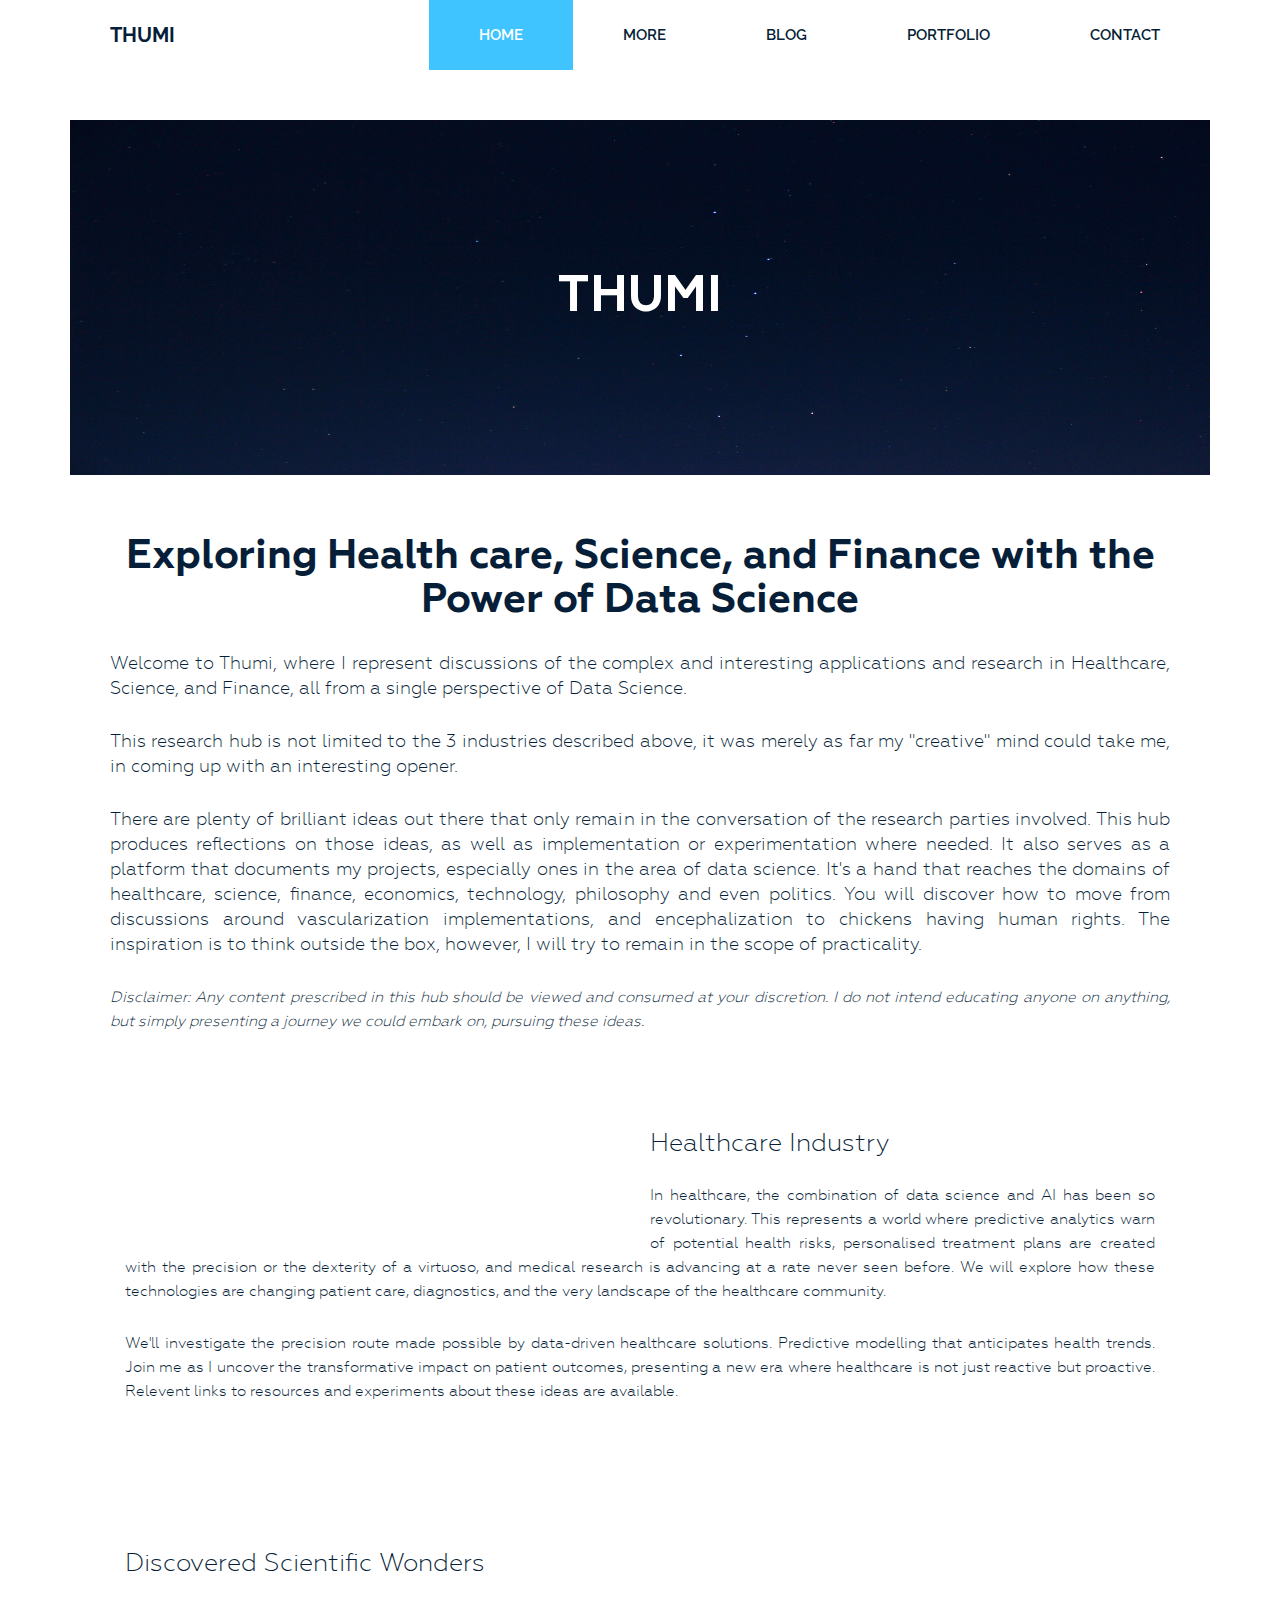
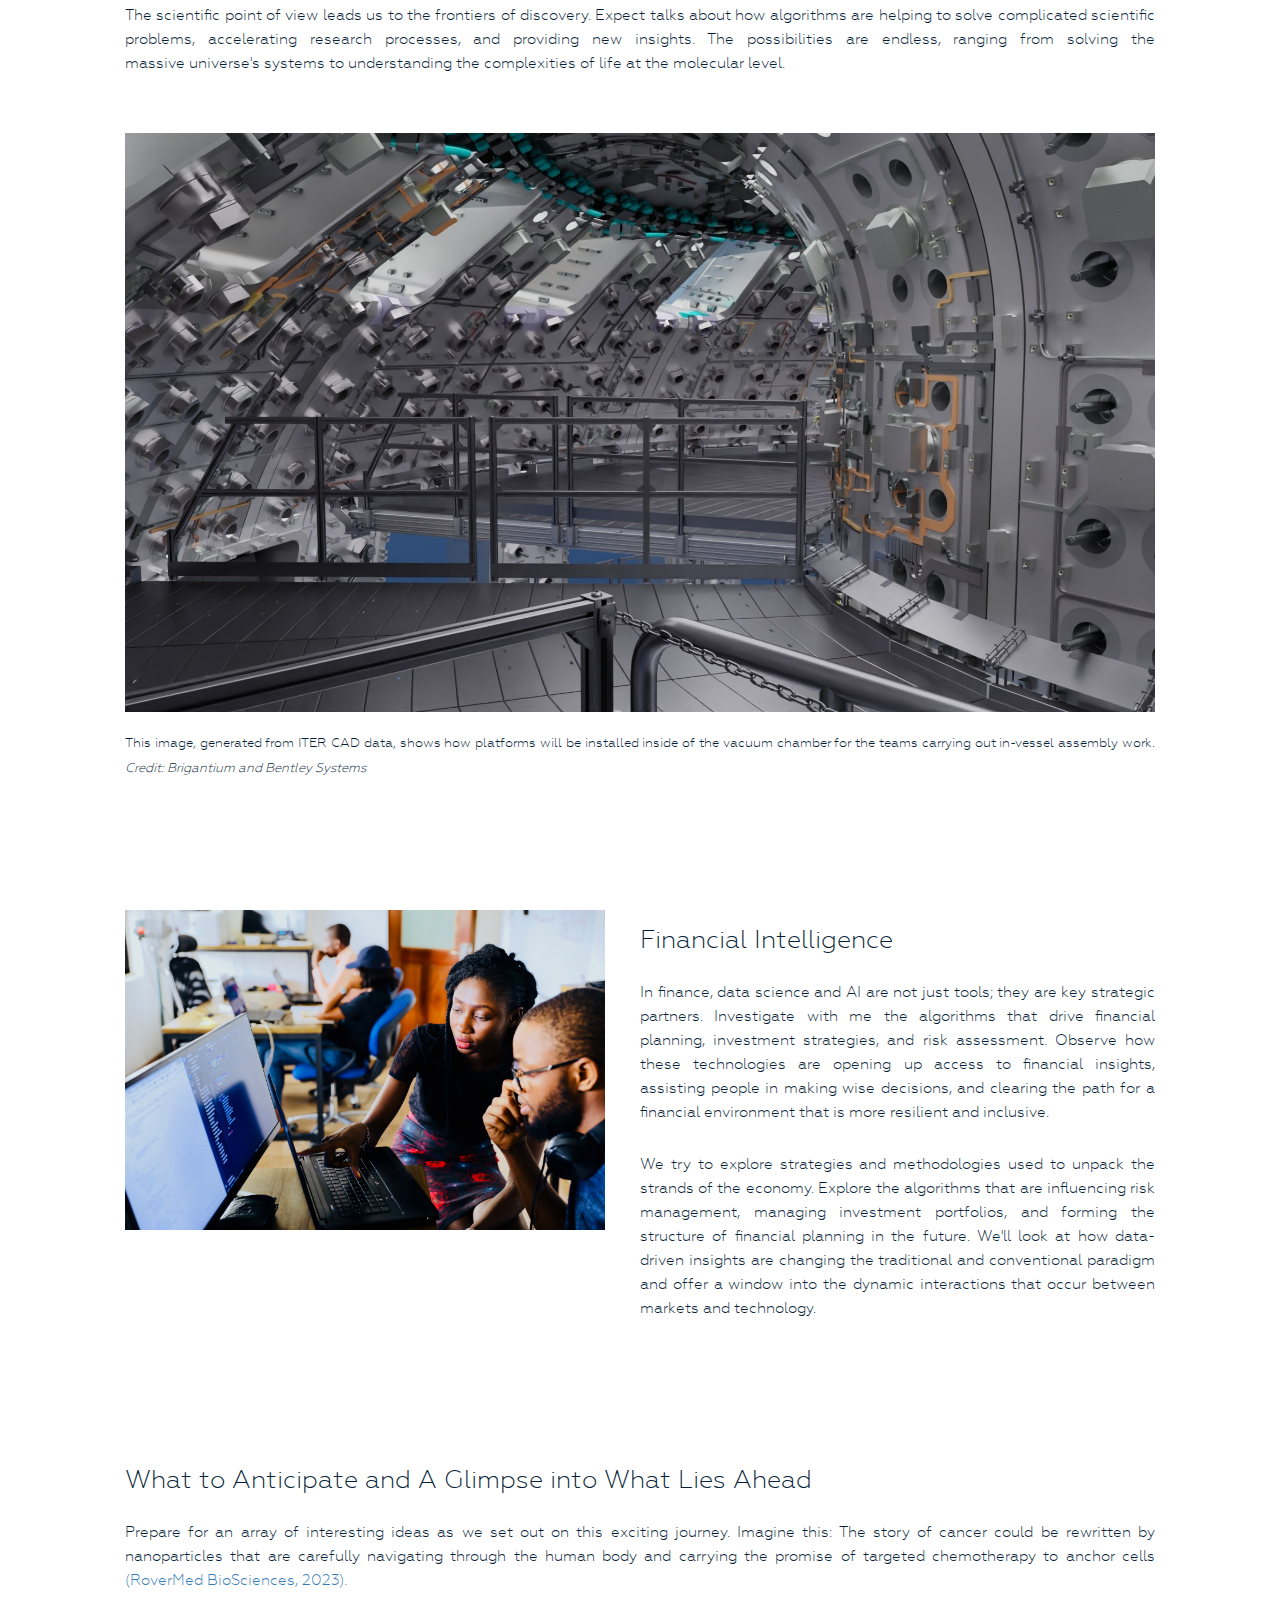
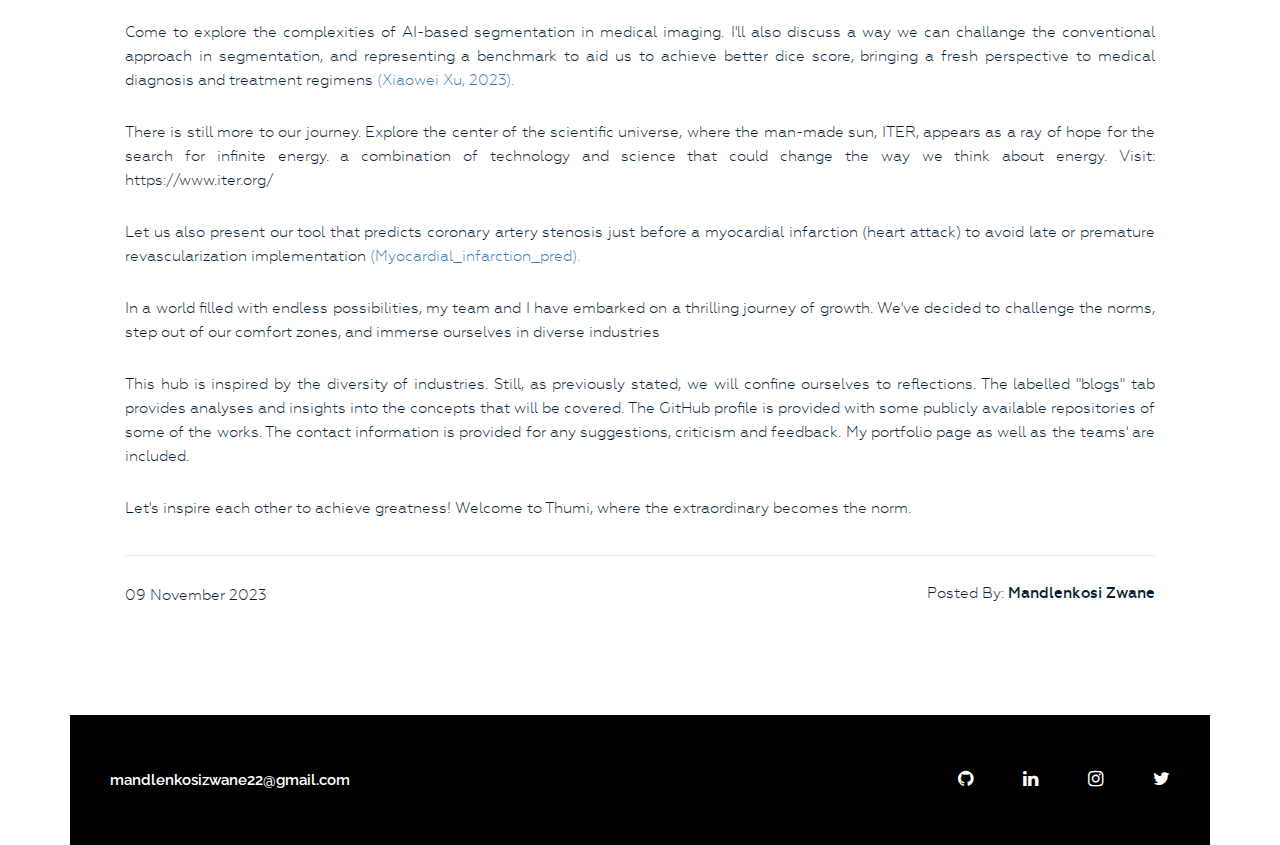
==== commit 9aaac4c0: "Update index.html" ====
--- a/index.html
+++ b/index.html
@@ -4,7 +4,7 @@
 <head>
     <meta charset="UTF-8">
     <meta name="viewport" content="width=device-width, initial-scale=1">
-    <title>Navigating Health care, Science, and Finance with the Power of Data Science and AI</title>
+    <title>Power of Data Science and AI</title>
     <link href="https://fonts.googleapis.com/icon?family=Material+Icons" rel="stylesheet">
     <link href="https://fonts.googleapis.com/css?family=Raleway:300,400,500,600,700,800,900" rel="stylesheet">
     <link href="https://fonts.googleapis.com/css?family=Roboto:400,500,700,900" rel="stylesheet">
@@ -75,7 +75,7 @@
                                         <h3><a>Exploring Health care, Science, and Finance with the Power of Data Science</a></h3>
                                         <h3><a> </a></h3>
 										<p><big>Welcome to Thumi, where I represent discussions of the complex and interesting applications and research in Healthcare, Science, and Finance, all from a single perspective of Data Science.</big></p>
-										<p><big>This research hub is not limited to the 3 industries described above, it was merely as far my "creative" minds could take me, in coming up with an interesting opener.</big></h3>
+										<p><big>This research hub is not limited to the 3 industries described above, it was merely as far my "creative" mind could take me, in coming up with an interesting opener.</big></h3>
 										<p><big>There are plenty of brilliant ideas out there that only remain in the conversation of the research parties involved. This hub produces reflections on those ideas, as well as implementation or experimentation where needed. It also serves as a platform that documents my projects, especially ones in the area of data science. It's a hand that reaches the domains of healthcare, science, finance, economics, technology, philosophy and even politics. You will discover how to move from discussions around vascularization implementations, and encephalization to chickens having human rights. The inspiration is to think outside the box, however, I will try to remain in the scope of practicality.</big></p>
 										<p><em>Disclaimer: Any content prescribed in this hub should be viewed and consumed at your discretion. I do not intend educating anyone on anything, but simply presenting a journey we could embark on, pursuing these ideas.</em></p>
 									</div>
@@ -94,7 +94,7 @@
                                     <div class="big-text" id="harmony">
                                         <h1>Healthcare Industry</h1>
 										<p>In healthcare, the combination of data science and AI has been so revolutionary. This represents a world where predictive analytics warn of potential health risks, personalised treatment plans are created with the precision or the dexterity of a virtuoso, and medical research is advancing at a rate never seen before. We will explore how these technologies are changing patient care, diagnostics, and the very landscape of the healthcare community.</p>
-                                        <p>We'll investigate the precision route made possible by data-driven healthcare solutions. Predictive modelling that anticipates health trends. Join us as I uncover the transformative impact on patient outcomes, presenting a new era where healthcare is not just reactive but proactive. Relevent links to resources and experiments about these ideas are available.</p>
+                                        <p>We'll investigate the precision route made possible by data-driven healthcare solutions. Predictive modelling that anticipates health trends. Join me as I uncover the transformative impact on patient outcomes, presenting a new era where healthcare is not just reactive but proactive. Relevent links to resources and experiments about these ideas are available.</p>
                                         <div style="height: 100px; background-color: white;"></div>
                                     </div>
                                 </div>
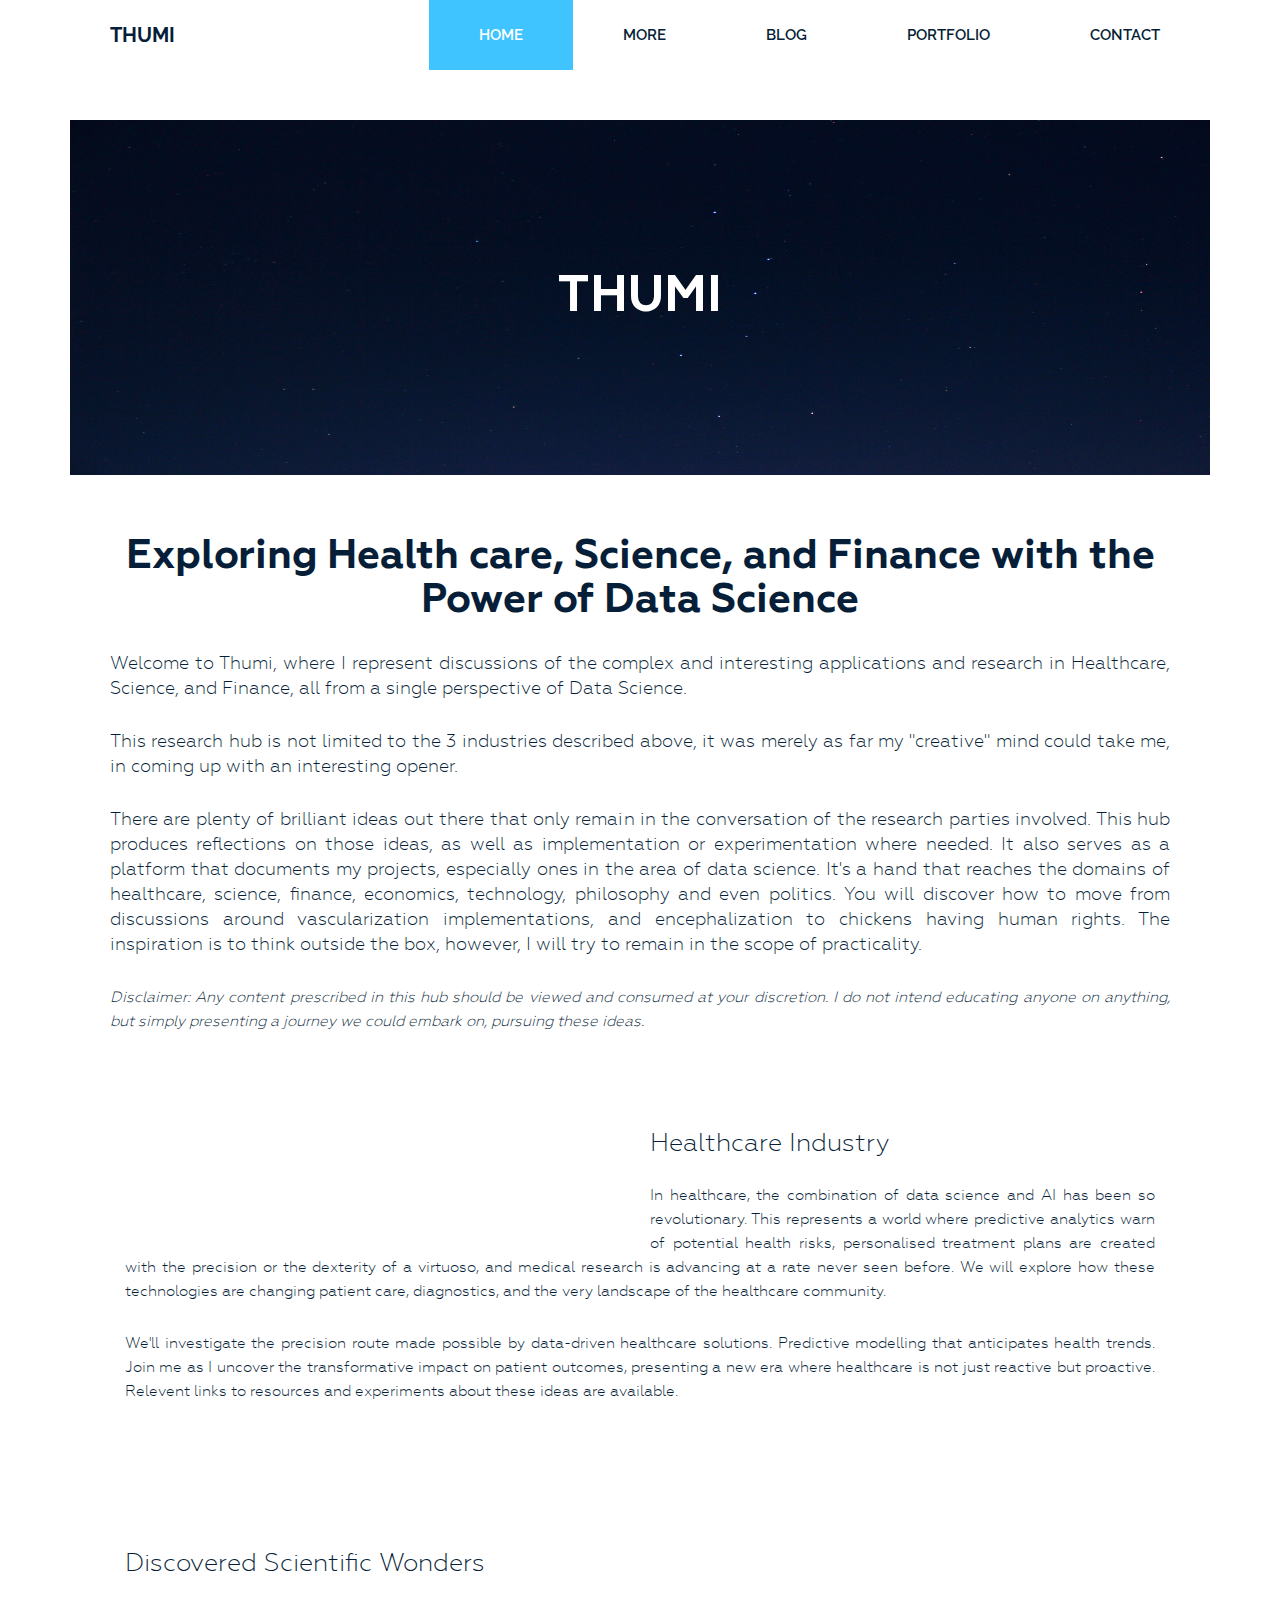
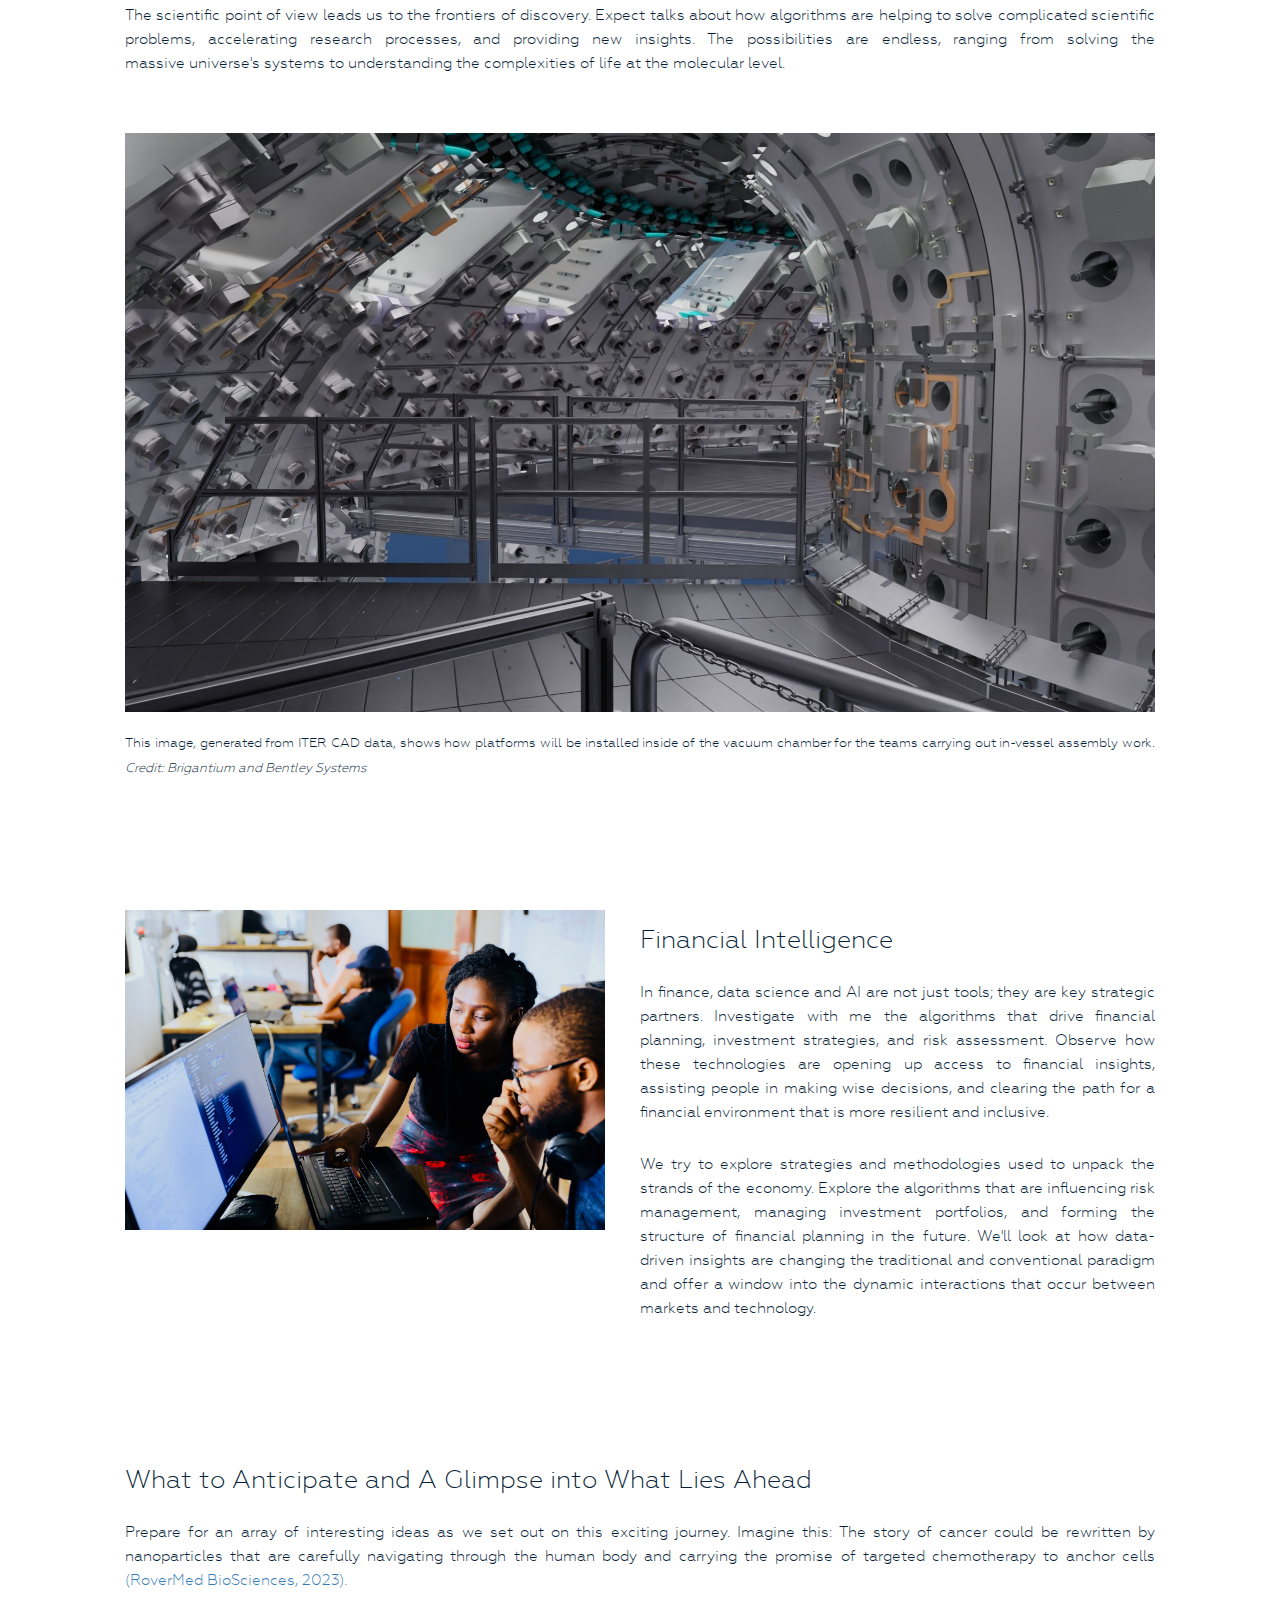
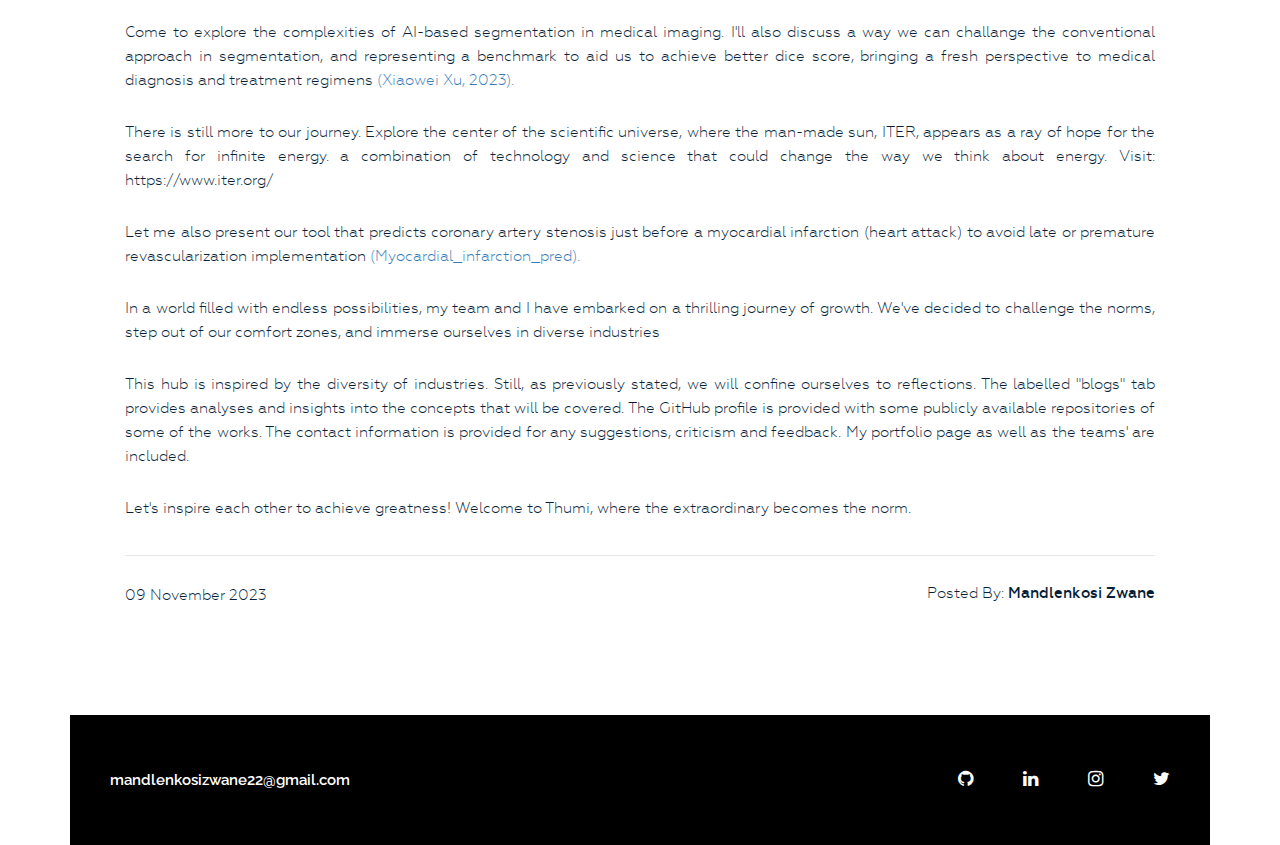
==== commit 261c5dc1: "Update index.html" ====
--- a/index.html
+++ b/index.html
@@ -150,7 +150,7 @@
 										<p>Prepare for an array of interesting ideas as we set out on this exciting journey. Imagine this: The story of cancer could be rewritten by nanoparticles that are carefully navigating through the human body and carrying the promise of targeted chemotherapy to anchor cells <a href="https://www.scienceopen.com/hosted-document?doi=10.14293/P2199-8442.1.SOP-.PEGP0U.v1">(RoverMed BioSciences, 2023).</a></p>
 										<p>Come to explore the complexities of AI-based segmentation in medical imaging. I'll also discuss a way we can challange the conventional approach in segmentation, and representing a benchmark to aid us to achieve better dice score, bringing a fresh perspective to medical diagnosis and treatment regimens <a href="https://www.sciencedirect.com/science/article/pii/S0895611123001052">(Xiaowei Xu, 2023).</a></p>
 										<p>There is still more to our journey. Explore the center of the scientific universe, where the man-made sun, ITER, appears as a ray of hope for the search for infinite energy. a combination of technology and science that could change the way we think about energy. Visit: https://www.iter.org/</p>
-										<p>Let us also present our tool that predicts coronary artery stenosis just before a myocardial infarction (heart attack) to avoid late or premature revascularization implementation <a href="https://github.com/Zwani/Myocardial_infarction_pred">(Myocardial_infarction_pred).</a></p>
+										<p>Let me also present our tool that predicts coronary artery stenosis just before a myocardial infarction (heart attack) to avoid late or premature revascularization implementation <a href="https://github.com/Zwani/Myocardial_infarction_pred">(Myocardial_infarction_pred).</a></p>
 										<p>In a world filled with endless possibilities, my team and I have embarked on a thrilling journey of growth. We've decided to challenge the norms, step out of our comfort zones, and immerse ourselves in diverse industries</p>
 										<p>This hub is inspired by the diversity of industries. Still, as previously stated, we will confine ourselves to reflections. The labelled "blogs" tab provides analyses and insights into the concepts that will be covered. The GitHub profile is provided with some publicly available repositories of some of the works. The contact information is provided for any suggestions, criticism and feedback. My portfolio page as well as the teams' are included.</p>
 										<p>Let's inspire each other to achieve greatness! Welcome to Thumi, where the extraordinary becomes the norm.</p>
